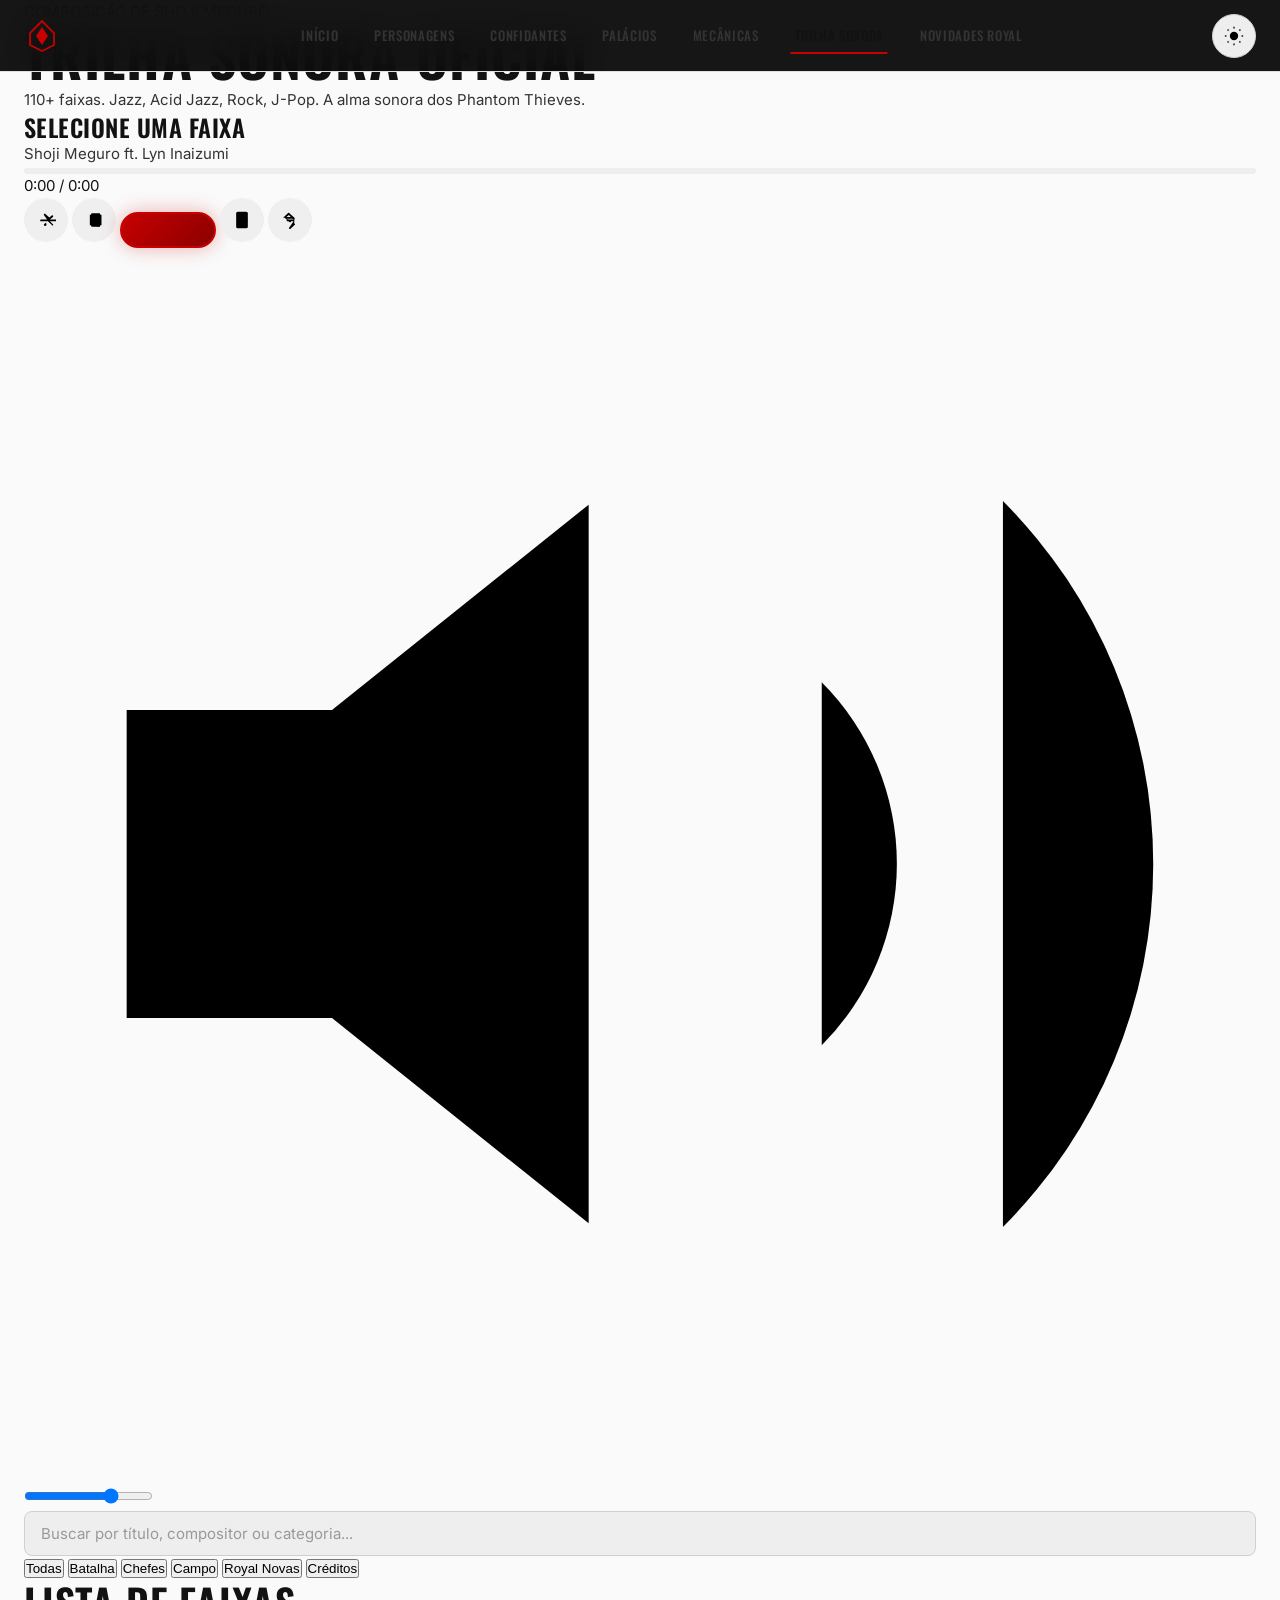
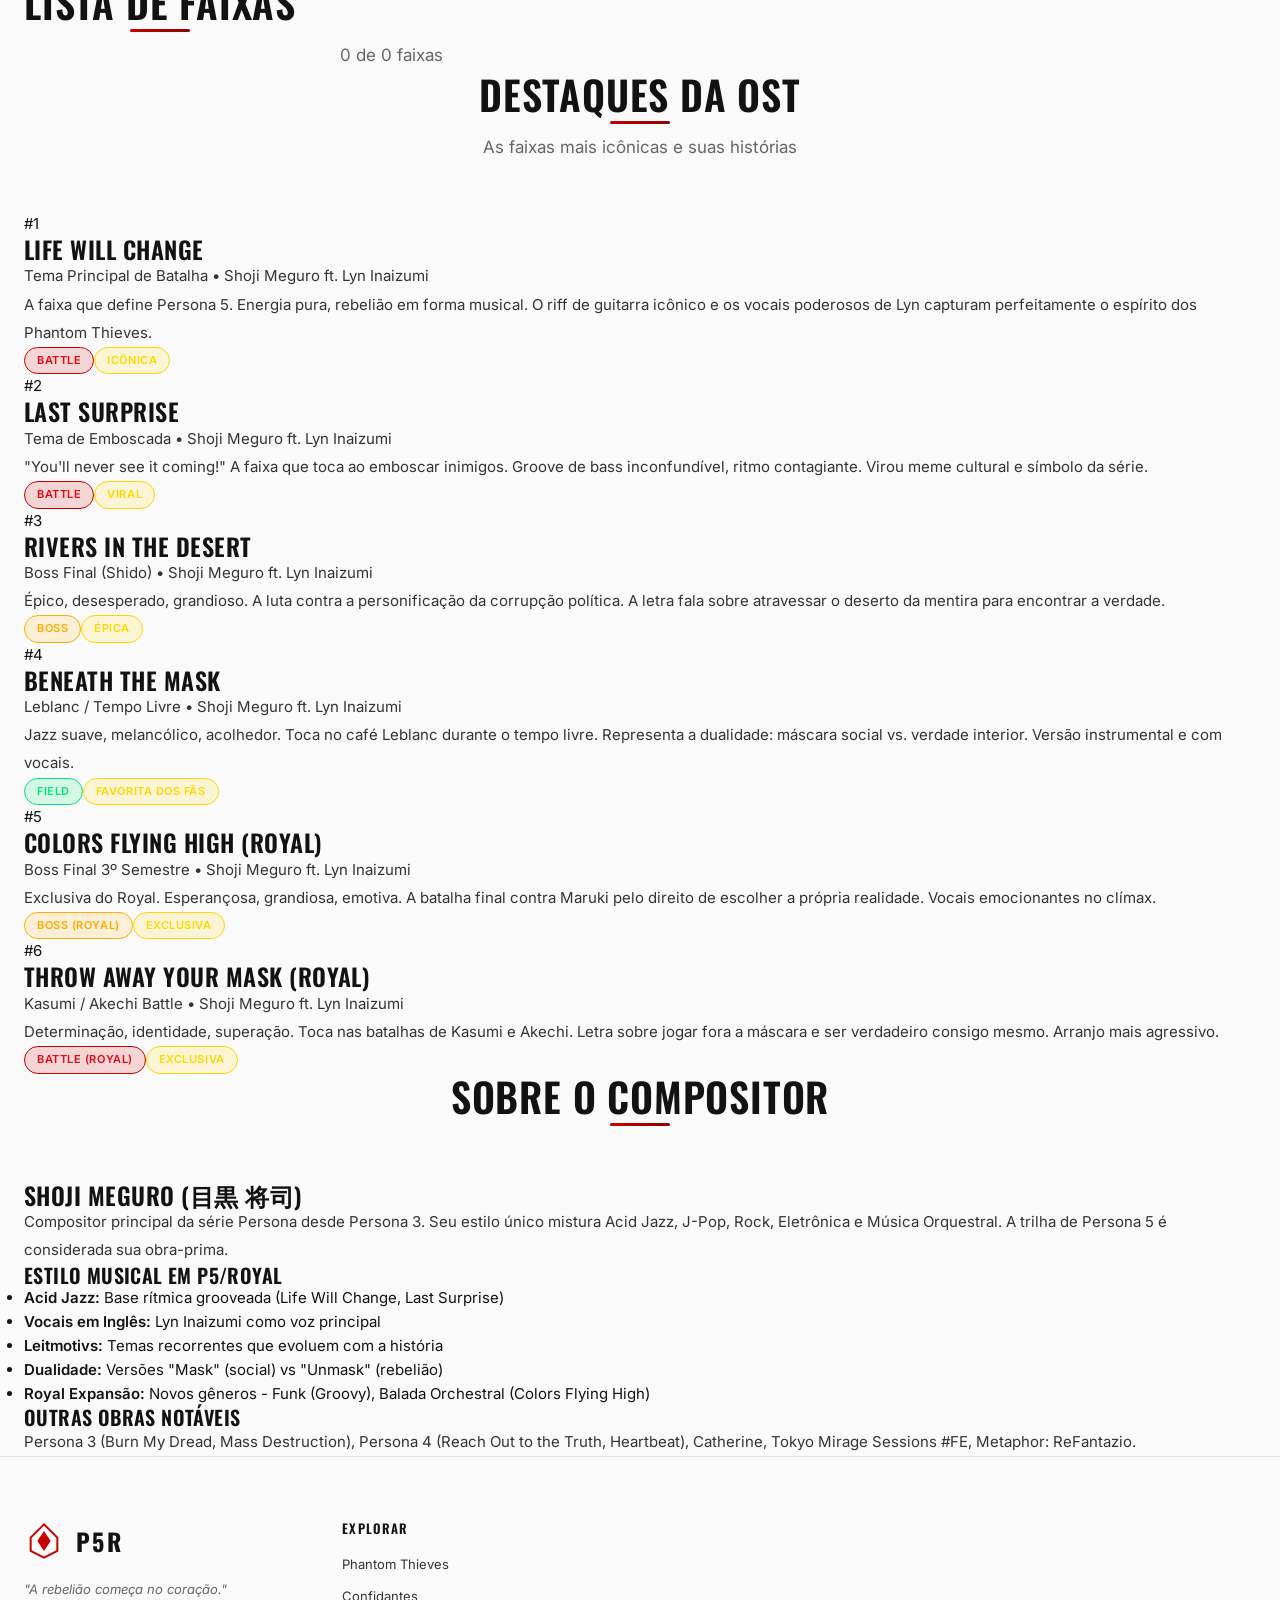
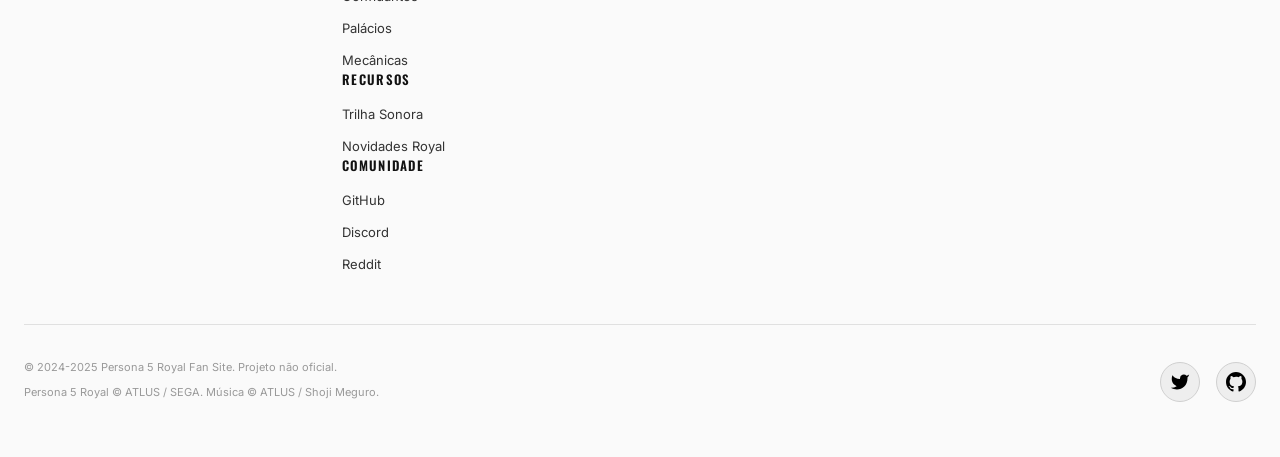
==== pages/ost.html @ 2e75da79 "Add files via upload" ====
<!DOCTYPE html>
<html lang="pt-BR">
<head>
    <meta charset="UTF-8">
    <meta name="viewport" content="width=device-width, initial-scale=1.0">
    <meta name="description" content="Trilha sonora completa de Persona 5 Royal: 110+ faixas, composições de Shoji Meguro, letras traduzidas, player integrado.">
    <title>Trilha Sonora (OST) | Persona 5 Royal</title>
    <link rel="stylesheet" href="../css/main.css">
    <link rel="stylesheet" href="../css/components.css">
    <link rel="stylesheet" href="../css/animations.css">
    <link rel="preconnect" href="https://fonts.googleapis.com">
    <link rel="preconnect" href="https://fonts.gstatic.com" crossorigin>
    <link href="https://fonts.googleapis.com/css2?family=Inter:wght@300;400;500;600;700;800&family=Oswald:wght@400;500;600;700&display=swap" rel="stylesheet">
</head>
<body>
    <div id="loading-screen" class="loading-screen" role="status" aria-label="Carregando">
        <div class="loading-content">
            <div class="loading-mask"></div>
            <div class="loading-text">
                <span class="loading-title">TRILHA</span>
                <span class="loading-subtitle">SONORA</span>
            </div>
            <div class="loading-bar"><div class="loading-progress" id="loading-progress"></div></div>
        </div>
    </div>

    <div class="cursor-trail" id="cursor-trail" aria-hidden="true"></div>

    <nav class="main-nav" id="main-nav" role="navigation" aria-label="Navegação principal">
        <div class="nav-container">
            <a href="../index.html" class="nav-logo" aria-label="Persona 5 Royal - Início">
                <svg class="logo-mark" viewBox="0 0 60 60" aria-hidden="true"><path d="M30 5 L10 25 L10 45 L30 55 L50 45 L50 25 Z" fill="none" stroke="currentColor" stroke-width="3"/><path d="M30 15 L20 30 L30 45 L40 30 Z" fill="currentColor"/></svg>
                <span class="logo-text">P5R</span>
            </a>
            <button class="nav-toggle" id="nav-toggle" aria-expanded="false" aria-controls="nav-menu" aria-label="Alternar menu"><span class="hamburger" aria-hidden="true"></span></button>
            <ul class="nav-menu" id="nav-menu" role="menubar">
                <li role="none"><a href="../index.html" class="nav-link" role="menuitem" data-page="home">Início</a></li>
                <li role="none"><a href="characters.html" class="nav-link" role="menuitem" data-page="characters">Personagens</a></li>
                <li role="none"><a href="confidants.html" class="nav-link" role="menuitem" data-page="confidants">Confidantes</a></li>
                <li role="none"><a href="palaces.html" class="nav-link" role="menuitem" data-page="palaces">Palácios</a></li>
                <li role="none"><a href="mechanics.html" class="nav-link" role="menuitem" data-page="mechanics">Mecânicas</a></li>
                <li role="none"><a href="ost.html" class="nav-link active" role="menuitem" data-page="ost">Trilha Sonora</a></li>
                <li role="none"><a href="royal.html" class="nav-link" role="menuitem" data-page="royal">Novidades Royal</a></li>
            </ul>
            <div class="nav-actions">
                <button class="theme-toggle" id="theme-toggle" aria-label="Alternar tema" aria-pressed="false"><svg class="icon-sun" viewBox="0 0 24 24" aria-hidden="true"><circle cx="12" cy="12" r="5"/><g stroke="currentColor" stroke-width="2"><line x1="12" y1="1" x2="12" y2="3"/><line x1="12" y1="21" x2="12" y2="23"/><line x1="4.22" y1="4.22" x2="5.64" y2="5.64"/><line x1="18.36" y1="18.36" x2="19.78" y2="19.78"/><line x1="1" y1="12" x2="3" y2="12"/><line x1="21" y1="12" x2="23" y2="12"/><line x1="4.22" y1="19.78" x2="5.64" y2="18.36"/><line x1="18.36" y1="5.64" x2="19.78" y2="4.22"/></g></svg><svg class="icon-moon" viewBox="0 0 24 24" aria-hidden="true"><path d="M21 12.79A9 9 0 1 1 11.21 3 7 7 0 0 0 21 12.79z"/></svg></button>
            </div>
        </div>
    </nav>

    <main id="main-content" role="main">
        <section class="page-hero" aria-labelledby="page-title">
            <div class="page-hero-bg"></div>
            <div class="container">
                <div class="page-hero-content" data-reveal>
                    <span class="page-hero-badge">COMPOSIÇÃO DE SHOJI MEGURO</span>
                    <h1 id="page-title" class="page-hero-title">Trilha Sonora Oficial</h1>
                    <p class="page-hero-desc">110+ faixas. Jazz, Acid Jazz, Rock, J-Pop. A alma sonora dos Phantom Thieves.</p>
                </div>
            </div>
        </section>

        <section class="ost-player-section" aria-labelledby="player-title">
            <div class="container">
                <div class="now-playing" id="now-playing" data-reveal>
                    <div class="track-info">
                        <div class="track-artwork" id="track-artwork"></div>
                        <div class="track-details">
                            <h3 id="track-title">Selecione uma faixa</h3>
                            <p id="track-artist">Shoji Meguro ft. Lyn Inaizumi</p>
                        </div>
                    </div>
                    <div class="player-controls">
                        <div class="progress-bar-container">
                            <div class="progress-bar" id="progress-bar"><div class="progress-fill" id="progress-fill"></div></div>
                            <div class="time-display"><span id="current-time">0:00</span> / <span id="total-time">0:00</span></div>
                        </div>
                        <div class="control-buttons">
                            <button class="btn btn-icon" id="btn-shuffle" aria-label="Aleatório"><svg viewBox="0 0 24 24"><path d="M10.5 19a1 1 0 0 1-.78-.36 1 1 0 0 1 0-1.41L13.3 13.5H6a1 1 0 0 1 0-2h7.3L9.7 6.27a1 1 0 0 1 1.56-1.56l5.1 4.65a1 1 0 0 1 0 1.56l-5.1 4.65A1 1 0 0 1 10.5 19z"/><path d="M19.5 19a1 1 0 0 0 .78-.36 1 1 0 0 0 0-1.41L16.7 13.5h7.3a1 1 0 0 0 0-2H16.7l3.58-3.23a1 1 0 0 0-1.56-1.56l-5.1 4.65a1 1 0 0 0 0 1.56l5.1 4.65a1 1 0 0 0 .78.36z"/></svg></button>
                            <button class="btn btn-icon" id="btn-prev" aria-label="Anterior"><svg viewBox="0 0 24 24"><path d="M19 20H9a2 2 0 0 0-2-2V6a2 2 0 0 0 2-2h10a2 2 0 0 0 2 2v12a2 2 0 0 0-2 2z"/><path d="M12 19v-6l7 7"/></svg></button>
                            <button class="btn btn-primary btn-large" id="btn-play" aria-label="Tocar"><svg id="play-icon" viewBox="0 0 24 24"><polygon points="5 3 19 12 5 21 5 3"/></svg><svg id="pause-icon" viewBox="0 0 24 24" hidden><rect x="6" y="4" width="4" height="16"/><rect x="14" y="4" width="4" height="16"/></svg></button>
                            <button class="btn btn-icon" id="btn-next" aria-label="Próxima"><svg viewBox="0 0 24 24"><path d="M5 4v16a2 2 0 0 0 2 2h10a2 2 0 0 0 2-2V4a2 2 0 0 0-2-2H7a2 2 0 0 0-2 2z"/><path d="M12 5v14l7-7"/></svg></button>
                            <button class="btn btn-icon" id="btn-repeat" aria-label="Repetir"><svg viewBox="0 0 24 24"><path d="M17 16a1 1 0 0 1 .78.36 1 1 0 0 1 0 1.41l-5.1 4.65a1 1 0 0 1-1.56-1.56L16.3 13.5H9a1 1 0 0 1 0-2h7.3L10.7 6.27a1 1 0 0 1 1.56-1.56l5.1 4.65a1 1 0 0 1 0 1.56z"/><path d="M7 8a1 1 0 0 0-.78.36 1 1 0 0 0 0 1.41l5.1 4.65a1 1 0 0 0 1.56-1.56L7.7 10.5H15a1 1 0 0 0 0-2H7.7l3.58-3.23a1 1 0 0 0-1.56-1.56l-5.1 4.65a1 1 0 0 0 0 1.56z"/></svg></button>
                        </div>
                        <div class="volume-control">
                            <svg viewBox="0 0 24 24" class="volume-icon"><path d="M11 5L6 9H2v6h4l5 4V5z"/><path d="M15.54 8.46a5 5 0 0 1 0 7.07"/><path d="M19.07 4.93a10 10 0 0 1 0 14.14"/></svg>
                            <input type="range" id="volume-slider" min="0" max="1" step="0.1" value="0.7" aria-label="Volume">
                        </div>
                    </div>
                </div>
            </div>
        </section>

        <section class="ost-filters" aria-labelledby="filters-title">
            <div class="container">
                <div class="filter-bar" data-reveal>
                    <div class="filter-search">
                        <label for="ost-search" class="visually-hidden">Buscar faixa</label>
                        <input type="search" id="ost-search" placeholder="Buscar por título, compositor ou categoria..." class="form-input">
                    </div>
                    <div class="filter-tabs" role="tablist" aria-label="Filtrar por categoria">
                        <button role="tab" class="filter-tab active" data-filter="all" aria-selected="true">Todas</button>
                        <button role="tab" class="filter-tab" data-filter="battle" aria-selected="false">Batalha</button>
                        <button role="tab" class="filter-tab" data-filter="boss" aria-selected="false">Chefes</button>
                        <button role="tab" class="filter-tab" data-filter="field" aria-selected="false">Campo</button>
                        <button role="tab" class="filter-tab" data-filter="royal" aria-selected="false">Royal Novas</button>
                        <button role="tab" class="filter-tab" data-filter="ending" aria-selected="false">Créditos</button>
                    </div>
                </div>
            </div>
        </section>

        <section class="ost-tracklist" aria-labelledby="tracklist-title">
            <div class="container">
                <div class="tracklist-header" data-reveal>
                    <h2 id="tracklist-title" class="section-title">Lista de Faixas</h2>
                    <p class="section-subtitle" id="track-count">Carregando...</p>
                </div>

                <div class="tracklist-container" id="tracklist-container">
                    <!-- Populated by JS -->
                </div>
            </div>
        </section>

        <section class="ost-highlights" aria-labelledby="highlights-title">
            <div class="container">
                <div class="section-header" data-reveal>
                    <h2 id="highlights-title" class="section-title">Destaques da OST</h2>
                    <p class="section-subtitle">As faixas mais icônicas e suas histórias</p>
                </div>

                <div class="highlights-grid" data-reveal>
                    <article class="highlight-card">
                        <div class="highlight-badge">#1</div>
                        <div class="highlight-content">
                            <h3>Life Will Change</h3>
                            <p class="highlight-meta">Tema Principal de Batalha • Shoji Meguro ft. Lyn Inaizumi</p>
                            <p>A faixa que define Persona 5. Energia pura, rebelião em forma musical. O riff de guitarra icônico e os vocais poderosos de Lyn capturam perfeitamente o espírito dos Phantom Thieves.</p>
                            <div class="highlight-tags"><span class="badge badge-primary">Battle</span><span class="badge badge-gold">Icônica</span></div>
                        </div>
                    </article>

                    <article class="highlight-card">
                        <div class="highlight-badge">#2</div>
                        <div class="highlight-content">
                            <h3>Last Surprise</h3>
                            <p class="highlight-meta">Tema de Emboscada • Shoji Meguro ft. Lyn Inaizumi</p>
                            <p>"You'll never see it coming!" A faixa que toca ao emboscar inimigos. Groove de bass inconfundível, ritmo contagiante. Virou meme cultural e símbolo da série.</p>
                            <div class="highlight-tags"><span class="badge badge-primary">Battle</span><span class="badge badge-gold">Viral</span></div>
                        </div>
                    </article>

                    <article class="highlight-card">
                        <div class="highlight-badge">#3</div>
                        <div class="highlight-content">
                            <h3>Rivers in the Desert</h3>
                            <p class="highlight-meta">Boss Final (Shido) • Shoji Meguro ft. Lyn Inaizumi</p>
                            <p>Épico, desesperado, grandioso. A luta contra a personificação da corrupção política. A letra fala sobre atravessar o deserto da mentira para encontrar a verdade.</p>
                            <div class="highlight-tags"><span class="badge badge-warning">Boss</span><span class="badge badge-gold">Épica</span></div>
                        </div>
                    </article>

                    <article class="highlight-card">
                        <div class="highlight-badge">#4</div>
                        <div class="highlight-content">
                            <h3>Beneath the Mask</h3>
                            <p class="highlight-meta">Leblanc / Tempo Livre • Shoji Meguro ft. Lyn Inaizumi</p>
                            <p>Jazz suave, melancólico, acolhedor. Toca no café Leblanc durante o tempo livre. Representa a dualidade: máscara social vs. verdade interior. Versão instrumental e com vocais.</p>
                            <div class="highlight-tags"><span class="badge badge-success">Field</span><span class="badge badge-gold">Favorita dos Fãs</span></div>
                        </div>
                    </article>

                    <article class="highlight-card">
                        <div class="highlight-badge">#5</div>
                        <div class="highlight-content">
                            <h3>Colors Flying High (Royal)</h3>
                            <p class="highlight-meta">Boss Final 3º Semestre • Shoji Meguro ft. Lyn Inaizumi</p>
                            <p>Exclusiva do Royal. Esperançosa, grandiosa, emotiva. A batalha final contra Maruki pelo direito de escolher a própria realidade. Vocais emocionantes no clímax.</p>
                            <div class="highlight-tags"><span class="badge badge-warning">Boss (Royal)</span><span class="badge badge-gold">Exclusiva</span></div>
                        </div>
                    </article>

                    <article class="highlight-card">
                        <div class="highlight-badge">#6</div>
                        <div class="highlight-content">
                            <h3>Throw Away Your Mask (Royal)</h3>
                            <p class="highlight-meta">Kasumi / Akechi Battle • Shoji Meguro ft. Lyn Inaizumi</p>
                            <p>Determinação, identidade, superação. Toca nas batalhas de Kasumi e Akechi. Letra sobre jogar fora a máscara e ser verdadeiro consigo mesmo. Arranjo mais agressivo.</p>
                            <div class="highlight-tags"><span class="badge badge-primary">Battle (Royal)</span><span class="badge badge-gold">Exclusiva</span></div>
                        </div>
                    </article>
                </div>
            </div>
        </section>

        <section class="ost-composer" aria-labelledby="composer-title">
            <div class="container">
                <div class="section-header" data-reveal>
                    <h2 id="composer-title" class="section-title">Sobre o Compositor</h2>
                </div>

                <div class="composer-content" data-reveal>
                    <div class="composer-image"></div>
                    <div class="composer-text">
                        <h3>Shoji Meguro (目黒 将司)</h3>
                        <p>Compositor principal da série Persona desde Persona 3. Seu estilo único mistura Acid Jazz, J-Pop, Rock, Eletrônica e Música Orquestral. A trilha de Persona 5 é considerada sua obra-prima.</p>
                        <h4>Estilo Musical em P5/Royal</h4>
                        <ul>
                            <li><strong>Acid Jazz:</strong> Base rítmica grooveada (Life Will Change, Last Surprise)</li>
                            <li><strong>Vocais em Inglês:</strong> Lyn Inaizumi como voz principal</li>
                            <li><strong>Leitmotivs:</strong> Temas recorrentes que evoluem com a história</li>
                            <li><strong>Dualidade:</strong> Versões "Mask" (social) vs "Unmask" (rebelião)</li>
                            <li><strong>Royal Expansão:</strong> Novos gêneros - Funk (Groovy), Balada Orchestral (Colors Flying High)</li>
                        </ul>
                        <h4>Outras Obras Notáveis</h4>
                        <p>Persona 3 (Burn My Dread, Mass Destruction), Persona 4 (Reach Out to the Truth, Heartbeat), Catherine, Tokyo Mirage Sessions #FE, Metaphor: ReFantazio.</p>
                    </div>
                </div>
            </div>
        </section>
    </main>

    <footer class="main-footer" role="contentinfo">
        <div class="footer-container">
            <div class="footer-main">
                <div class="footer-brand">
                    <a href="../index.html" class="footer-logo"><svg class="logo-mark" viewBox="0 0 60 60" aria-hidden="true"><path d="M30 5 L10 25 L10 45 L30 55 L50 45 L50 25 Z" fill="none" stroke="currentColor" stroke-width="3"/><path d="M30 15 L20 30 L30 45 L40 30 Z" fill="currentColor"/></svg><span>P5R</span></a>
                    <p class="footer-tagline">"A rebelião começa no coração."</p>
                </div>
                <nav class="footer-nav" aria-label="Links do rodapé">
                    <div class="footer-nav-group"><h4>Explorar</h4><ul><li><a href="characters.html">Phantom Thieves</a></li><li><a href="confidants.html">Confidantes</a></li><li><a href="palaces.html">Palácios</a></li><li><a href="mechanics.html">Mecânicas</a></li></ul></div>
                    <div class="footer-nav-group"><h4>Recursos</h4><ul><li><a href="ost.html">Trilha Sonora</a></li><li><a href="royal.html">Novidades Royal</a></li></ul></div>
                    <div class="footer-nav-group"><h4>Comunidade</h4><ul><li><a href="#">GitHub</a></li><li><a href="#">Discord</a></li><li><a href="#">Reddit</a></li></ul></div>
                </nav>
            </div>
            <div class="footer-bottom">
                <div class="footer-legal"><p>&copy; 2024-2025 Persona 5 Royal Fan Site. Projeto não oficial.</p><p>Persona 5 Royal &copy; ATLUS / SEGA. Música &copy; ATLUS / Shoji Meguro.</p></div>
                <div class="footer-social"><a href="#" class="social-link" aria-label="Twitter"><svg viewBox="0 0 24 24"><path d="M23 3a10.9 10.9 0 0 1-3.14 1.53 4.48 4.48 0 0 0-7.86 3v1A10.66 10.66 0 0 1 3 4s-4 9 5 13a11.64 11.64 0 0 1-7 2c9 5 20 0 20-11.5a4.5 4.5 0 0 0-.08-.83A7.72 7.72 0 0 0 23 3z"/></svg></a><a href="#" class="social-link" aria-label="GitHub"><svg viewBox="0 0 24 24"><path d="M12 0C5.374 0 0 5.373 0 12c0 5.302 3.438 9.8 8.207 11.387.599.111.793-.261.793-.577v-2.234c-3.338.726-4.033-1.416-4.033-1.416-.546-1.387-1.333-1.756-1.333-1.756-1.089-.745.083-.729.083-.729 1.205.084 1.839 1.237 1.839 1.237 1.07 1.834 2.807 1.304 3.492.997.107-.775.418-1.305.762-1.604-2.665-.305-5.467-1.334-5.467-5.931 0-1.311.469-2.381 1.236-3.221-.124-.303-.535-1.524.117-3.176 0 0 1.008-.322 3.301 1.23A11.509 11.509 0 0112 5.803c1.02.005 2.047.138 3.006.404 2.291-1.552 3.297-1.23 3.297-1.23.653 1.653.242 2.874.118 3.176.77.84 1.235 1.911 1.235 3.221 0 4.609-2.807 5.624-5.479 5.921.43.372.823 1.102.823 2.222v3.293c0 .319.192.694.801.576C20.566 21.797 24 17.3 24 12c0-6.627-5.373-12-12-12z"/></svg></a></div>
            </div>
        </div>
    </footer>

    <button class="back-to-top" id="back-to-top" aria-label="Voltar ao topo" hidden><svg viewBox="0 0 24 24" aria-hidden="true"><path d="M18 15l-6-6-6 6"/></svg></button>

    <script src="../data/game-data.json"></script>
    <script src="../js/main.js"></script>
    <script src="../js/components.js"></script>
    <script src="../js/animations.js"></script>
    <script src="../js/pages/ost.js"></script>
</body>
</html>
---- css/main.css ----
/* ==========================================================================
   Persona 5 Royal Fan Site - Main Stylesheet
   Design System inspired by P5R's UI aesthetic
   ========================================================================== */

/* --- CSS Custom Properties (Design Tokens) --- */
:root {
    /* Color Palette - P5R Red/Black/White theme */
    --color-bg-primary: #0a0a0a;
    --color-bg-secondary: #121212;
    --color-bg-tertiary: #1a1a1a;
    --color-bg-card: #161616;
    --color-bg-card-hover: #1e1e1e;
    --color-bg-elevated: #1f1f1f;

    --color-fg-primary: #ffffff;
    --color-fg-secondary: #cccccc;
    --color-fg-tertiary: #999999;
    --color-fg-muted: #666666;
    --color-fg-inverse: #0a0a0a;

    --color-accent-primary: #c70000;
    --color-accent-secondary: #e50914;
    --color-accent-tertiary: #ff1744;
    --color-accent-gold: #ffd700;
    --color-accent-gold-dim: #c9a800;

    --color-border-subtle: #2a2a2a;
    --color-border-default: #333333;
    --color-border-strong: #444444;
    --color-border-accent: #c70000;

    --color-success: #00e676;
    --color-warning: #ffab00;
    --color-error: #ff1744;
    --color-info: #2979ff;

    /* Gradients */
    --gradient-primary: linear-gradient(135deg, #c70000 0%, #8b0000 100%);
    --gradient-gold: linear-gradient(135deg, #ffd700 0%, #c9a800 100%);
    --gradient-card: linear-gradient(145deg, #1a1a1a 0%, #121212 100%);
    --gradient-hero: linear-gradient(180deg, rgba(199,0,0,0.15) 0%, rgba(10,10,10,0.9) 50%, #0a0a0a 100%);
    --gradient-overlay: linear-gradient(180deg, transparent 0%, #0a0a0a 100%);
    --gradient-text: linear-gradient(135deg, #ffffff 0%, #cccccc 50%, #c70000 100%);
    --gradient-text-gold: linear-gradient(135deg, #ffd700 0%, #c9a800 100%);

    /* Typography */
    --font-primary: 'Inter', -apple-system, BlinkMacSystemFont, 'Segoe UI', sans-serif;
    --font-display: 'Oswald', 'Inter', sans-serif;
    --font-mono: 'JetBrains Mono', 'Fira Code', monospace;

    --text-xs: 0.6875rem;    /* 11px */
    --text-sm: 0.8125rem;    /* 13px */
    --text-base: 0.9375rem;  /* 15px */
    --text-lg: 1.0625rem;    /* 17px */
    --text-xl: 1.25rem;      /* 20px */
    --text-2xl: 1.5rem;      /* 24px */
    --text-3xl: 2rem;        /* 32px */
    --text-4xl: 2.5rem;      /* 40px */
    --text-5xl: 3.5rem;      /* 56px */
    --text-6xl: 5rem;        /* 80px */

    --leading-tight: 1.1;
    --leading-snug: 1.375;
    --leading-normal: 1.6;
    --leading-relaxed: 1.875;

    /* Spacing Scale */
    --space-0: 0;
    --space-1: 0.25rem;   /* 4px */
    --space-2: 0.5rem;    /* 8px */
    --space-3: 0.75rem;   /* 12px */
    --space-4: 1rem;      /* 16px */
    --space-5: 1.25rem;   /* 20px */
    --space-6: 1.5rem;    /* 24px */
    --space-8: 2rem;      /* 32px */
    --space-10: 2.5rem;   /* 40px */
    --space-12: 3rem;     /* 48px */
    --space-16: 4rem;     /* 64px */
    --space-20: 5rem;     /* 80px */
    --space-24: 6rem;     /* 96px */
    --space-32: 8rem;     /* 128px */

    /* Border Radius */
    --radius-none: 0;
    --radius-sm: 0.25rem;   /* 4px */
    --radius-md: 0.5rem;    /* 8px */
    --radius-lg: 0.75rem;   /* 12px */
    --radius-xl: 1rem;      /* 16px */
    --radius-2xl: 1.5rem;   /* 24px */
    --radius-full: 9999px;

    /* Shadows */
    --shadow-sm: 0 1px 2px rgba(0, 0, 0, 0.3);
    --shadow-md: 0 4px 6px -1px rgba(0, 0, 0, 0.4), 0 2px 4px -1px rgba(0, 0, 0, 0.2);
    --shadow-lg: 0 10px 15px -3px rgba(0, 0, 0, 0.4), 0 4px 6px -2px rgba(0, 0, 0, 0.2);
    --shadow-xl: 0 20px 25px -5px rgba(0, 0, 0, 0.5), 0 10px 10px -5px rgba(0, 0, 0, 0.2);
    --shadow-glow: 0 0 20px rgba(199, 0, 0, 0.3);
    --shadow-glow-gold: 0 0 20px rgba(255, 215, 0, 0.3);
    --shadow-inner: inset 0 2px 4px rgba(0, 0, 0, 0.4);

    /* Transitions */
    --transition-fast: 150ms cubic-bezier(0.4, 0, 0.2, 1);
    --transition-base: 250ms cubic-bezier(0.4, 0, 0.2, 1);
    --transition-slow: 350ms cubic-bezier(0.4, 0, 0.2, 1);
    --transition-slower: 500ms cubic-bezier(0.4, 0, 0.2, 1);
    --transition-bounce: 400ms cubic-bezier(0.68, -0.55, 0.265, 1.55);

    /* Z-Index Scale */
    --z-dropdown: 100;
    --z-sticky: 200;
    --z-fixed: 300;
    --z-modal-backdrop: 400;
    --z-modal: 500;
    --z-popover: 600;
    --z-tooltip: 700;
    --z-loading: 1000;

    /* Container */
    --container-max: 1400px;
    --container-padding: var(--space-6);
    --nav-height: 72px;
}

/* Light theme (optional - for accessibility) */
[data-theme="light"] {
    --color-bg-primary: #fafafa;
    --color-bg-secondary: #f5f5f5;
    --color-bg-tertiary: #eeeeee;
    --color-bg-card: #ffffff;
    --color-bg-card-hover: #f5f5f5;
    --color-bg-elevated: #ffffff;

    --color-fg-primary: #121212;
    --color-fg-secondary: #333333;
    --color-fg-tertiary: #666666;
    --color-fg-muted: #999999;
    --color-fg-inverse: #ffffff;

    --color-border-subtle: #e0e0e0;
    --color-border-default: #d0d0d0;
    --color-border-strong: #bdbdbd;
}

/* --- Reset & Base --- */
*, *::before, *::after {
    box-sizing: border-box;
    margin: 0;
    padding: 0;
}

html {
    font-size: 16px;
    scroll-behavior: smooth;
    -webkit-text-size-adjust: 100%;
}

@media (prefers-reduced-motion: reduce) {
    html { scroll-behavior: auto; }
    *, *::before, *::after {
        animation-duration: 0.01ms !important;
        animation-iteration-count: 1 !important;
        transition-duration: 0.01ms !important;
    }
}

body {
    font-family: var(--font-primary);
    font-size: var(--text-base);
    line-height: var(--leading-normal);
    color: var(--color-fg-primary);
    background-color: var(--color-bg-primary);
    min-height: 100vh;
    overflow-x: hidden;
    -webkit-font-smoothing: antialiased;
    -moz-osx-font-smoothing: grayscale;
    text-rendering: optimizeLegibility;
}

/* Selection */
::selection {
    background: var(--color-accent-primary);
    color: var(--color-fg-inverse);
}

::-moz-selection {
    background: var(--color-accent-primary);
    color: var(--color-fg-inverse);
}

/* Focus Visible */
:focus-visible {
    outline: 2px solid var(--color-accent-primary);
    outline-offset: 2px;
}

/* Skip Link */
.skip-link {
    position: absolute;
    top: -100%;
    left: var(--space-4);
    padding: var(--space-2) var(--space-4);
    background: var(--color-accent-primary);
    color: var(--color-fg-inverse);
    font-weight: 600;
    border-radius: var(--radius-md);
    z-index: var(--z-tooltip);
    transition: top var(--transition-fast);
}
.skip-link:focus { top: var(--space-4); }

/* Visually Hidden */
.visually-hidden {
    position: absolute;
    width: 1px;
    height: 1px;
    padding: 0;
    margin: -1px;
    overflow: hidden;
    clip: rect(0, 0, 0, 0);
    white-space: nowrap;
    border: 0;
}

/* --- Typography --- */
h1, h2, h3, h4, h5, h6 {
    font-family: var(--font-display);
    font-weight: 600;
    line-height: var(--leading-tight);
    color: var(--color-fg-primary);
    text-transform: uppercase;
    letter-spacing: 0.02em;
}

h1 { font-size: var(--text-5xl); }
h2 { font-size: var(--text-4xl); }
h3 { font-size: var(--text-2xl); }
h4 { font-size: var(--text-xl); }
h5 { font-size: var(--text-lg); }
h6 { font-size: var(--text-base); }

@media (max-width: 768px) {
    h1 { font-size: var(--text-4xl); }
    h2 { font-size: var(--text-3xl); }
    h3 { font-size: var(--text-xl); }
}

p {
    color: var(--color-fg-secondary);
    line-height: var(--leading-relaxed);
}

a {
    color: var(--color-accent-secondary);
    text-decoration: none;
    transition: color var(--transition-fast);
}
a:hover { color: var(--color-accent-tertiary); }
a:focus-visible { outline-offset: 3px; }

strong, b { font-weight: 600; color: var(--color-fg-primary); }
em, i { font-style: italic; }
code, kbd, samp, pre { font-family: var(--font-mono); font-size: 0.9em; }

/* --- Layout Utilities --- */
.container {
    width: 100%;
    max-width: var(--container-max);
    margin: 0 auto;
    padding: 0 var(--container-padding);
}

.section-header { text-align: center; margin-bottom: var(--space-12); }
.section-title {
    position: relative;
    display: inline-block;
    margin-bottom: var(--space-4);
}
.section-title::after {
    content: '';
    position: absolute;
    bottom: -8px;
    left: 50%;
    transform: translateX(-50%);
    width: 60px;
    height: 3px;
    background: var(--gradient-primary);
    border-radius: var(--radius-full);
}
.section-subtitle {
    color: var(--color-fg-tertiary);
    font-size: var(--text-lg);
    max-width: 600px;
    margin: 0 auto;
}

/* --- Buttons --- */
.btn {
    display: inline-flex;
    align-items: center;
    justify-content: center;
    gap: var(--space-3);
    padding: var(--space-3) var(--space-6);
    font-family: var(--font-display);
    font-size: var(--text-sm);
    font-weight: 600;
    text-transform: uppercase;
    letter-spacing: 0.1em;
    border: 2px solid transparent;
    border-radius: var(--radius-full);
    cursor: pointer;
    transition: all var(--transition-base);
    white-space: nowrap;
}
.btn:disabled { opacity: 0.5; cursor: not-allowed; }

.btn-primary {
    background: var(--gradient-primary);
    color: var(--color-fg-inverse);
    border-color: var(--color-accent-primary);
    box-shadow: var(--shadow-glow);
}
.btn-primary:hover:not(:disabled) {
    background: var(--gradient-primary);
    filter: brightness(1.1);
    transform: translateY(-2px);
    box-shadow: 0 8px 25px rgba(199, 0, 0, 0.4);
}
.btn-primary:active:not(:disabled) { transform: translateY(0); }

.btn-secondary {
    background: transparent;
    color: var(--color-fg-primary);
    border-color: var(--color-border-default);
}
.btn-secondary:hover:not(:disabled) {
    border-color: var(--color-accent-primary);
    color: var(--color-accent-secondary);
    background: rgba(199, 0, 0, 0.1);
}

.btn-gold {
    background: var(--gradient-gold);
    color: var(--color-fg-inverse);
    border-color: var(--color-accent-gold);
    box-shadow: var(--shadow-glow-gold);
}
.btn-gold:hover:not(:disabled) {
    filter: brightness(1.1);
    transform: translateY(-2px);
    box-shadow: 0 8px 25px rgba(255, 215, 0, 0.4);
}

.btn-large { padding: var(--space-4) var(--space-10); font-size: var(--text-base); }
.btn-small { padding: var(--space-2) var(--space-4); font-size: var(--text-xs); }
.btn-icon { width: 44px; height: 44px; padding: 0; }
.btn-icon svg { width: 20px; height: 20px; }

/* --- Navigation --- */
.main-nav {
    position: fixed;
    top: 0;
    left: 0;
    right: 0;
    height: var(--nav-height);
    background: rgba(10, 10, 10, 0.95);
    backdrop-filter: blur(20px);
    border-bottom: 1px solid var(--color-border-subtle);
    z-index: var(--z-fixed);
    transition: all var(--transition-base);
}

.main-nav.scrolled {
    background: rgba(10, 10, 10, 0.98);
    box-shadow: var(--shadow-md);
}

.nav-container {
    display: flex;
    align-items: center;
    justify-content: space-between;
    height: 100%;
    max-width: var(--container-max);
    margin: 0 auto;
    padding: 0 var(--container-padding);
}

.nav-logo {
    display: flex;
    align-items: center;
    gap: var(--space-3);
    color: var(--color-fg-primary);
    text-decoration: none;
    transition: opacity var(--transition-fast);
}
.nav-logo:hover { opacity: 0.8; }
.nav-logo .logo-mark { width: 36px; height: 36px; color: var(--color-accent-primary); }
.nav-logo .logo-text {
    font-family: var(--font-display);
    font-size: var(--text-xl);
    font-weight: 700;
    letter-spacing: 0.1em;
}

.nav-menu {
    display: flex;
    align-items: center;
    gap: var(--space-1);
    list-style: none;
}
.nav-link {
    display: block;
    padding: var(--space-2) var(--space-4);
    font-family: var(--font-display);
    font-size: var(--text-sm);
    font-weight: 500;
    text-transform: uppercase;
    letter-spacing: 0.05em;
    color: var(--color-fg-secondary);
    border-radius: var(--radius-md);
    transition: all var(--transition-fast);
    position: relative;
}
.nav-link::after {
    content: '';
    position: absolute;
    bottom: 0;
    left: 50%;
    width: 0;
    height: 2px;
    background: var(--color-accent-primary);
    transition: all var(--transition-base);
    transform: translateX(-50%);
}
.nav-link:hover,
.nav-link.active {
    color: var(--color-fg-primary);
}
.nav-link:hover::after,
.nav-link.active::after { width: 80%; }

.nav-actions { display: flex; align-items: center; gap: var(--space-4); }

.theme-toggle {
    width: 44px;
    height: 44px;
    display: flex;
    align-items: center;
    justify-content: center;
    background: var(--color-bg-tertiary);
    border: 1px solid var(--color-border-default);
    border-radius: var(--radius-full);
    color: var(--color-fg-secondary);
    cursor: pointer;
    transition: all var(--transition-fast);
}
.theme-toggle:hover {
    background: var(--color-bg-card-hover);
    border-color: var(--color-accent-primary);
    color: var(--color-accent-primary);
}
.theme-toggle svg { width: 20px; height: 20px; }
.theme-toggle .icon-sun { display: none; }
[data-theme="light"] .theme-toggle .icon-sun { display: block; }
[data-theme="light"] .theme-toggle .icon-moon { display: none; }

.nav-github {
    width: 44px;
    height: 44px;
    display: flex;
    align-items: center;
    justify-content: center;
    background: var(--color-bg-tertiary);
    border: 1px solid var(--color-border-default);
    border-radius: var(--radius-full);
    color: var(--color-fg-secondary);
    transition: all var(--transition-fast);
}
.nav-github:hover {
    background: var(--color-bg-card-hover);
    border-color: var(--color-border-strong);
    color: var(--color-fg-primary);
}
.nav-github svg { width: 20px; height: 20px; }

.nav-toggle {
    display: none;
    width: 44px;
    height: 44px;
    background: none;
    border: none;
    cursor: pointer;
    padding: var(--space-2);
}
.hamburger {
    display: block;
    width: 24px;
    height: 2px;
    background: var(--color-fg-primary);
    position: relative;
    transition: background var(--transition-fast);
}
.hamburger::before,
.hamburger::after {
    content: '';
    position: absolute;
    left: 0;
    width: 100%;
    height: 2px;
    background: var(--color-fg-primary);
    transition: transform var(--transition-base);
}
.hamburger::before { top: -7px; }
.hamburger::after { bottom: -7px; }
.nav-toggle[aria-expanded="true"] .hamburger { background: transparent; }
.nav-toggle[aria-expanded="true"] .hamburger::before { transform: rotate(45deg) translate(5px, 5px); }
.nav-toggle[aria-expanded="true"] .hamburger::after { transform: rotate(-45deg) translate(5px, -5px); }

/* --- Hero Section --- */
.hero {
    position: relative;
    min-height: 100vh;
    display: flex;
    flex-direction: column;
    justify-content: center;
    align-items: center;
    padding: calc(var(--nav-height) + var(--space-16)) var(--container-padding) var(--space-20);
    overflow: hidden;
}

.hero-background {
    position: absolute;
    inset: 0;
    z-index: -1;
    overflow: hidden;
}
.hero-bg-layer {
    position: absolute;
    inset: 0;
    background: var(--gradient-hero);
    opacity: 0;
    animation: heroBgFade 1.5s ease-out forwards;
}
.hero-bg-layer:nth-child(1) { animation-delay: 0.2s; }
.hero-bg-layer:nth-child(2) { animation-delay: 0.4s; }
.hero-bg-layer:nth-child(3) { animation-delay: 0.6s; }

@keyframes heroBgFade { to { opacity: 1; } }

.hero-overlay {
    position: absolute;
    inset: 0;
    background:
        radial-gradient(ellipse 80% 50% at 50% 20%, rgba(199, 0, 0, 0.15) 0%, transparent 70%),
        radial-gradient(ellipse 60% 40% at 50% 80%, rgba(255, 215, 0, 0.08) 0%, transparent 70%);
    pointer-events: none;
}

.hero-content {
    max-width: var(--container-max);
    width: 100%;
    text-align: center;
    z-index: 1;
}

.hero-badge {
    display: inline-flex;
    align-items: center;
    gap: var(--space-3);
    padding: var(--space-2) var(--space-6);
    background: rgba(199, 0, 0, 0.15);
    border: 1px solid var(--color-border-accent);
    border-radius: var(--radius-full);
    font-family: var(--font-display);
    font-size: var(--text-xs);
    font-weight: 600;
    letter-spacing: 0.2em;
    color: var(--color-accent-secondary);
    margin-bottom: var(--space-6);
}
.badge-accent { color: var(--color-accent-gold); animation: pulse 2s ease-in-out infinite; }
@keyframes pulse { 0%, 100% { opacity: 1; } 50% { opacity: 0.4; } }

.hero-title {
    font-size: var(--text-6xl);
    font-weight: 700;
    line-height: var(--leading-tight);
    margin-bottom: var(--space-4);
    background: var(--gradient-text);
    -webkit-background-clip: text;
    -webkit-text-fill-color: transparent;
    background-clip: text;
}
.title-royal {
    background: var(--gradient-text-gold);
    -webkit-background-clip: text;
    -webkit-text-fill-color: transparent;
    background-clip: text;
}

.hero-tagline {
    display: flex;
    flex-direction: column;
    align-items: center;
    gap: var(--space-2);
    margin-bottom: var(--space-10);
}
.tagline-jp {
    font-family: 'Noto Sans JP', var(--font-display);
    font-size: var(--text-xl);
    font-weight: 500;
    color: var(--color-accent-gold);
    letter-spacing: 0.1em;
}
.tagline-pt {
    font-size: var(--text-lg);
    color: var(--color-fg-secondary);
    font-weight: 400;
}

.hero-actions { display: flex; flex-wrap: wrap; justify-content: center; gap: var(--space-4); margin-bottom: var(--space-16); }

.hero-stats {
    display: grid;
    grid-template-columns: repeat(4, 1fr);
    gap: var(--space-6);
    max-width: 800px;
    margin: 0 auto;
}
.stat { text-align: center; }
.stat-value {
    display: block;
    font-family: var(--font-display);
    font-size: var(--text-4xl);
    font-weight: 700;
    background: var(--gradient-text);
    -webkit-background-clip: text;
    -webkit-text-fill-color: transparent;
    background-clip: text;
    line-height: 1;
    margin-bottom: var(--space-1);
}
.stat-label {
    font-size: var(--text-sm);
    color: var(--color-fg-tertiary);
    text-transform: uppercase;
    letter-spacing: 0.05em;
}

.hero-scroll {
    position: absolute;
    bottom: var(--space-8);
    left: 50%;
    transform: translateX(-50%);
    display: flex;
    flex-direction: column;
    align-items: center;
    gap: var(--space-2);
    color: var(--color-fg-muted);
    font-size: var(--text-xs);
    text-transform: uppercase;
    letter-spacing: 0.1em;
    animation: bounce 2s ease-in-out infinite;
}
.hero-scroll svg { width: 24px; height: 24px; }
@keyframes bounce { 0%, 100% { transform: translateX(-50%) translateY(0); } 50% { transform: translateX(-50%) translateY(8px); } }

@media (max-width: 1024px) {
    .hero-title { font-size: var(--text-5xl); }
    .hero-stats { grid-template-columns: repeat(2, 1fr); gap: var(--space-4); }
}
@media (max-width: 768px) {
    .hero { padding-top: calc(var(--nav-height) + var(--space-10)); }
    .hero-title { font-size: var(--text-4xl); }
    .tagline-jp { font-size: var(--text-lg); }
    .hero-stats { grid-template-columns: repeat(2, 1fr); }
}

/* --- Quick Access / Cards --- */
.quick-access { padding: var(--space-20) var(--container-padding); background: var(--color-bg-secondary); }
.access-grid {
    display: grid;
    grid-template-columns: repeat(auto-fit, minmax(280px, 1fr));
    gap: var(--space-6);
    max-width: var(--container-max);
    margin: 0 auto;
}
.access-card {
    background: var(--gradient-card);
    border: 1px solid var(--color-border-subtle);
    border-radius: var(--radius-xl);
    overflow: hidden;
    transition: all var(--transition-base);
}
.access-card:hover {
    transform: translateY(-4px);
    border-color: var(--color-border-accent);
    box-shadow: var(--shadow-xl);
}
.card-link {
    display: block;
    padding: var(--space-6);
    text-decoration: none;
    color: inherit;
}
.card-icon {
    width: 56px;
    height: 56px;
    display: flex;
    align-items: center;
    justify-content: center;
    background: rgba(199, 0, 0, 0.1);
    border-radius: var(--radius-lg);
    color: var(--color-accent-primary);
    margin-bottom: var(--space-4);
    transition: all var(--transition-base);
}
.card-icon svg { width: 28px; height: 28px; }
.access-card:hover .card-icon {
    background: var(--color-accent-primary);
    color: var(--color-fg-inverse);
    transform: scale(1.05);
}
.card-title {
    font-size: var(--text-xl);
    margin-bottom: var(--space-2);
    color: var(--color-fg-primary);
}
.card-desc {
    font-size: var(--text-sm);
    color: var(--color-fg-tertiary);
    line-height: var(--leading-relaxed);
    margin-bottom: var(--space-4);
}
.card-meta {
    display: inline-block;
    font-size: var(--text-xs);
    font-weight: 600;
    text-transform: uppercase;
    letter-spacing: 0.05em;
    color: var(--color-accent-gold);
    padding: var(--space-1) var(--space-3);
    background: rgba(255, 215, 0, 0.1);
    border-radius: var(--radius-full);
}

/* --- Featured Section --- */
.featured { padding: var(--space-20) var(--container-padding); }
.featured-tabs {
    display: flex;
    justify-content: center;
    gap: var(--space-3);
    margin-bottom: var(--space-10);
    flex-wrap: wrap;
}
.tab-btn {
    padding: var(--space-3) var(--space-6);
    font-family: var(--font-display);
    font-size: var(--text-sm);
    font-weight: 600;
    text-transform: uppercase;
    letter-spacing: 0.05em;
    color: var(--color-fg-tertiary);
    background: var(--color-bg-tertiary);
    border: 1px solid var(--color-border-default);
    border-radius: var(--radius-full);
    cursor: pointer;
    transition: all var(--transition-fast);
}
.tab-btn:hover { color: var(--color-fg-primary); border-color: var(--color-border-strong); }
.tab-btn.active {
    color: var(--color-fg-inverse);
    background: var(--gradient-primary);
    border-color: var(--color-accent-primary);
    box-shadow: var(--shadow-glow);
}
.tab-panel { display: none; animation: fadeIn 0.3s ease-out; }
.tab-panel.active { display: block; }
@keyframes fadeIn { from { opacity: 0; transform: translateY(10px); } to { opacity: 1; transform: translateY(0); } }

.featured-grid {
    display: grid;
    grid-template-columns: repeat(auto-fit, minmax(250px, 1fr));
    gap: var(--space-6);
    max-width: var(--container-max);
    margin: 0 auto;
}

/* --- Quotes Carousel --- */
.quotes {
    padding: var(--space-16) var(--container-padding);
    background: var(--color-bg-secondary);
    overflow: hidden;
}
.quotes-track {
    display: flex;
    gap: var(--space-8);
    animation: scrollQuotes 30s linear infinite;
    max-width: var(--container-max);
    margin: 0 auto;
}
.quotes-track:hover { animation-play-state: paused; }
.quote-card {
    flex: 0 0 400px;
    display: flex;
    flex-direction: column;
    align-items: center;
    text-align: center;
    padding: var(--space-8);
    background: var(--gradient-card);
    border: 1px solid var(--color-border-subtle);
    border-radius: var(--radius-xl);
}
.quote-text {
    font-family: var(--font-display);
    font-size: var(--text-lg);
    font-weight: 500;
    color: var(--color-fg-primary);
    line-height: var(--leading-snug);
    margin-bottom: var(--space-4);
}
.quote-author {
    font-size: var(--text-sm);
    color: var(--color-accent-gold);
    font-weight: 600;
    text-transform: uppercase;
    letter-spacing: 0.05em;
}
@keyframes scrollQuotes {
    0% { transform: translateX(0); }
    100% { transform: translateX(-50%); }
}

/* --- Updates Section --- */
.updates { padding: var(--space-20) var(--container-padding); background: var(--color-bg-secondary); }
.updates-grid {
    display: grid;
    grid-template-columns: repeat(auto-fit, minmax(320px, 1fr));
    gap: var(--space-6);
    max-width: var(--container-max);
    margin: 0 auto;
}
.update-card {
    background: var(--gradient-card);
    border: 1px solid var(--color-border-subtle);
    border-radius: var(--radius-xl);
    padding: var(--space-6);
    transition: all var(--transition-base);
}
.update-card:hover { border-color: var(--color-border-accent); transform: translateY(-2px); }
.update-date {
    font-size: var(--text-xs);
    font-weight: 600;
    text-transform: uppercase;
    letter-spacing: 0.1em;
    color: var(--color-accent-gold);
    margin-bottom: var(--space-2);
}
.update-title { font-size: var(--text-lg); margin-bottom: var(--space-2); color: var(--color-fg-primary); }
.update-excerpt { font-size: var(--text-sm); color: var(--color-fg-tertiary); line-height: var(--leading-relaxed); }

/* --- Footer --- */
.main-footer {
    background: var(--color-bg-primary);
    border-top: 1px solid var(--color-border-subtle);
    padding: var(--space-16) var(--container-padding) var(--space-8);
}
.footer-container { max-width: var(--container-max); margin: 0 auto; }
.footer-main { display: grid; grid-template-columns: 1fr repeat(3, minmax(180px, 1fr)); gap: var(--space-10); margin-bottom: var(--space-12); }
.footer-brand { max-width: 280px; }
.footer-logo {
    display: inline-flex;
    align-items: center;
    gap: var(--space-3);
    color: var(--color-fg-primary);
    margin-bottom: var(--space-4);
}
.footer-logo .logo-mark { width: 40px; height: 40px; color: var(--color-accent-primary); }
.footer-logo span { font-family: var(--font-display); font-size: var(--text-2xl); font-weight: 700; letter-spacing: 0.1em; }
.footer-tagline { font-size: var(--text-sm); color: var(--color-fg-tertiary); font-style: italic; }

.footer-nav-group h4 {
    font-family: var(--font-display);
    font-size: var(--text-sm);
    font-weight: 600;
    text-transform: uppercase;
    letter-spacing: 0.1em;
    color: var(--color-fg-primary);
    margin-bottom: var(--space-4);
}
.footer-nav-group ul { list-style: none; display: flex; flex-direction: column; gap: var(--space-2); }
.footer-nav-group a { color: var(--color-fg-secondary); font-size: var(--text-sm); transition: color var(--transition-fast); }
.footer-nav-group a:hover { color: var(--color-accent-secondary); }

.footer-bottom {
    display: flex;
    justify-content: space-between;
    align-items: center;
    padding-top: var(--space-8);
    border-top: 1px solid var(--color-border-subtle);
    flex-wrap: wrap;
    gap: var(--space-4);
}
.footer-legal p { font-size: var(--text-xs); color: var(--color-fg-muted); margin-bottom: var(--space-1); }
.footer-social { display: flex; gap: var(--space-4); }
.social-link {
    width: 40px;
    height: 40px;
    display: flex;
    align-items: center;
    justify-content: center;
    background: var(--color-bg-tertiary);
    border: 1px solid var(--color-border-default);
    border-radius: var(--radius-full);
    color: var(--color-fg-tertiary);
    transition: all var(--transition-fast);
}
.social-link:hover { background: var(--color-accent-primary); border-color: var(--color-accent-primary); color: var(--color-fg-inverse); transform: translateY(-2px); }
.social-link svg { width: 20px; height: 20px; }

/* --- Back to Top --- */
.back-to-top {
    position: fixed;
    bottom: var(--space-6);
    right: var(--space-6);
    width: 52px;
    height: 52px;
    display: flex;
    align-items: center;
    justify-content: center;
    background: var(--gradient-primary);
    border: none;
    border-radius: var(--radius-full);
    color: var(--color-fg-inverse);
    cursor: pointer;
    box-shadow: var(--shadow-lg);
    opacity: 0;
    visibility: hidden;
    transform: translateY(20px);
    transition: all var(--transition-base);
    z-index: var(--z-sticky);
}
.back-to-top:not([hidden]) { opacity: 1; visibility: visible; transform: translateY(0); }
.back-to-top:hover { transform: translateY(-4px); box-shadow: var(--shadow-xl); }
.back-to-top svg { width: 24px; height: 24px; }

/* --- Loading Screen --- */
.loading-screen {
    position: fixed;
    inset: 0;
    background: var(--color-bg-primary);
    display: flex;
    align-items: center;
    justify-content: center;
    z-index: var(--z-loading);
    transition: opacity 0.5s ease, visibility 0.5s ease;
}
.loading-screen.loaded { opacity: 0; visibility: hidden; pointer-events: none; }
.loading-content { text-align: center; }
.loading-mask {
    width: 120px;
    height: 120px;
    margin: 0 auto var(--space-6);
    border: 3px solid var(--color-border-subtle);
    border-top-color: var(--color-accent-primary);
    border-radius: 50%;
    animation: spin 1s linear infinite;
}
@keyframes spin { to { transform: rotate(360deg); } }
.loading-text { display: flex; flex-direction: column; gap: var(--space-1); margin-bottom: var(--space-8); }
.loading-title { font-family: var(--font-display); font-size: var(--text-3xl); font-weight: 700; color: var(--color-fg-primary); text-transform: uppercase; letter-spacing: 0.1em; line-height: 1; }
.loading-subtitle { font-family: var(--font-display); font-size: var(--text-2xl); font-weight: 700; color: var(--color-accent-primary); text-transform: uppercase; letter-spacing: 0.1em; line-height: 1; }
.loading-bar { width: 200px; height: 3px; background: var(--color-bg-tertiary); border-radius: var(--radius-full); overflow: hidden; margin: 0 auto var(--space-4); }
.loading-progress { width: 0%; height: 100%; background: var(--gradient-primary); border-radius: var(--radius-full); transition: width 0.3s ease; }
.loading-percentage { font-family: var(--font-mono); font-size: var(--text-lg); color: var(--color-fg-tertiary); }

/* --- Cursor Trail --- */
.cursor-trail {
    position: fixed;
    top: 0;
    left: 0;
    width: 20px;
    height: 20px;
    background: var(--color-accent-primary);
    border-radius: 50%;
    pointer-events: none;
    z-index: 9999;
    opacity: 0;
    transform: translate(-50%, -50%);
    transition: opacity 0.2s ease, width 0.3s ease, height 0.3s ease;
    mix-blend-mode: screen;
}
.cursor-trail.active { opacity: 0.6; }

/* --- Reveal Animations --- */
[data-reveal] { opacity: 0; transform: translateY(30px); transition: opacity 0.8s cubic-bezier(0.4, 0, 0.2, 1), transform 0.8s cubic-bezier(0.4, 0, 0.2, 1); }
[data-reveal].revealed { opacity: 1; transform: translateY(0); }

/* Stagger delays */
[data-reveal][style*="transition-delay"] { transition-delay: var(--delay, 0); }

/* --- Responsive --- */
@media (max-width: 1024px) {
    .footer-main { grid-template-columns: 1fr 1fr; }
    .footer-brand { grid-column: 1 / -1; max-width: none; }
}
@media (max-width: 768px) {
    .nav-menu {
        position: fixed;
        top: var(--nav-height);
        left: 0;
        right: 0;
        background: rgba(10, 10, 10, 0.98);
        backdrop-filter: blur(20px);
        flex-direction: column;
        padding: var(--space-6);
        gap: var(--space-2);
        border-bottom: 1px solid var(--color-border-subtle);
        transform: translateY(-100%);
        opacity: 0;
        visibility: hidden;
        transition: all var(--transition-base);
    }
    .nav-menu.open { transform: translateY(0); opacity: 1; visibility: visible; }
    .nav-link { padding: var(--space-3) var(--space-4); width: 100%; text-align: center; }
    .nav-toggle { display: flex; align-items: center; justify-content: center; }
    .footer-main { grid-template-columns: 1fr; text-align: center; }
    .footer-nav-group { align-items: center; }
    .footer-bottom { flex-direction: column; text-align: center; }
    .quotes-track { animation: none; display: grid; grid-template-columns: 1fr; gap: var(--space-4); }
    .quote-card { flex: none; }
}
@media (max-width: 480px) {
    :root { --container-padding: var(--space-4); --nav-height: 64px; }
    .hero-title { font-size: var(--text-3xl); }
    .hero-stats { grid-template-columns: 1fr; }
    .btn-large { padding: var(--space-3) var(--space-6); font-size: var(--text-sm); }
}
---- css/components.css ----
/* ==========================================================================
   Persona 5 Royal Fan Site - Component Styles
   ========================================================================== */

/* --- Character Cards --- */
.character-card {
    background: var(--gradient-card);
    border: 1px solid var(--color-border-subtle);
    border-radius: var(--radius-xl);
    overflow: hidden;
    transition: all var(--transition-base);
}
.character-card:hover {
    transform: translateY(-4px);
    border-color: var(--color-border-accent);
    box-shadow: var(--shadow-xl);
}
.character-card-link {
    display: block;
    text-decoration: none;
    color: inherit;
}
.character-card-image {
    position: relative;
    aspect-ratio: 3/4;
    overflow: hidden;
}
.character-card-image img {
    width: 100%;
    height: 100%;
    object-fit: cover;
    transition: transform var(--transition-slow);
}
.character-card:hover .character-card-image img { transform: scale(1.05); }
.character-card-overlay {
    position: absolute;
    inset: 0;
    background: linear-gradient(180deg, transparent 50%, rgba(10,10,10,0.9) 100%);
    opacity: 0;
    transition: opacity var(--transition-base);
}
.character-card:hover .character-card-overlay { opacity: 1; }
.character-card-badge {
    position: absolute;
    top: var(--space-3);
    left: var(--space-3);
    padding: var(--space-1) var(--space-3);
    background: var(--gradient-primary);
    color: var(--color-fg-inverse);
    font-size: var(--text-xs);
    font-weight: 700;
    text-transform: uppercase;
    letter-spacing: 0.05em;
    border-radius: var(--radius-full);
}
.character-card-content { padding: var(--space-5); }
.character-card-name {
    font-family: var(--font-display);
    font-size: var(--text-lg);
    font-weight: 600;
    color: var(--color-fg-primary);
    margin-bottom: var(--space-1);
}
.character-card-persona {
    font-size: var(--text-sm);
    color: var(--color-accent-gold);
    font-weight: 500;
    margin-bottom: var(--space-3);
    display: flex;
    align-items: center;
    gap: var(--space-2);
}
.character-card-persona::before {
    content: '';
    width: 8px;
    height: 8px;
    background: var(--color-accent-gold);
    border-radius: 50%;
    animation: pulse 2s ease-in-out infinite;
}
.character-card-stats {
    display: flex;
    gap: var(--space-4);
    padding-top: var(--space-3);
    border-top: 1px solid var(--color-border-subtle);
}
.character-stat {
    display: flex;
    flex-direction: column;
    align-items: center;
    gap: var(--space-1);
}
.character-stat-value {
    font-family: var(--font-display);
    font-size: var(--text-xl);
    font-weight: 700;
    color: var(--color-fg-primary);
}
.character-stat-label {
    font-size: var(--text-xs);
    color: var(--color-fg-muted);
    text-transform: uppercase;
    letter-spacing: 0.05em;
}

/* --- Confidant Cards --- */
.confidant-card {
    background: var(--gradient-card);
    border: 1px solid var(--color-border-subtle);
    border-radius: var(--radius-xl);
    overflow: hidden;
    transition: all var(--transition-base);
}
.confidant-card:hover {
    transform: translateY(-4px);
    border-color: var(--color-border-accent);
    box-shadow: var(--shadow-xl);
}
.confidant-card-link { display: block; text-decoration: none; color: inherit; }
.confidant-card-header {
    display: flex;
    align-items: center;
    gap: var(--space-4);
    padding: var(--space-5);
    border-bottom: 1px solid var(--color-border-subtle);
}
.confidant-card-portrait {
    width: 64px;
    height: 64px;
    border-radius: var(--radius-lg);
    object-fit: cover;
    border: 2px solid var(--color-border-default);
    transition: border-color var(--transition-fast);
}
.confidant-card:hover .confidant-card-portrait { border-color: var(--color-accent-primary); }
.confidant-card-info { flex: 1; min-width: 0; }
.confidant-card-name {
    font-family: var(--font-display);
    font-size: var(--text-base);
    font-weight: 600;
    color: var(--color-fg-primary);
    margin-bottom: var(--space-1);
    white-space: nowrap;
    overflow: hidden;
    text-overflow: ellipsis;
}
.confidant-card-arcana {
    display: inline-flex;
    align-items: center;
    gap: var(--space-2);
    font-size: var(--text-xs);
    font-weight: 600;
    text-transform: uppercase;
    letter-spacing: 0.05em;
    color: var(--color-accent-gold);
    padding: var(--space-1) var(--space-2);
    background: rgba(255, 215, 0, 0.1);
    border-radius: var(--radius-full);
}
.confidant-card-rank {
    display: flex;
    align-items: center;
    gap: var(--space-2);
    padding: var(--space-2) var(--space-4);
    background: rgba(199, 0, 0, 0.1);
    border-radius: var(--radius-full);
    font-family: var(--font-display);
    font-size: var(--text-sm);
    font-weight: 700;
    color: var(--color-accent-primary);
}
.confidant-card-body { padding: var(--space-5); }
.confidant-card-desc {
    font-size: var(--text-sm);
    color: var(--color-fg-tertiary);
    line-height: var(--leading-relaxed);
    margin-bottom: var(--space-4);
    display: -webkit-box;
    -webkit-line-clamp: 3;
    -webkit-box-orient: vertical;
    overflow: hidden;
}
.confidant-card-benefits {
    display: flex;
    flex-wrap: wrap;
    gap: var(--space-2);
}
.confidant-benefit {
    font-size: var(--text-xs);
    font-weight: 500;
    color: var(--color-fg-secondary);
    padding: var(--space-1) var(--space-2);
    background: var(--color-bg-tertiary);
    border: 1px solid var(--color-border-subtle);
    border-radius: var(--radius-full);
}

/* --- Palace Cards --- */
.palace-card {
    background: var(--gradient-card);
    border: 1px solid var(--color-border-subtle);
    border-radius: var(--radius-xl);
    overflow: hidden;
    transition: all var(--transition-base);
}
.palace-card:hover {
    transform: translateY(-4px);
    border-color: var(--color-border-accent);
    box-shadow: var(--shadow-xl);
}
.palace-card-image {
    position: relative;
    aspect-ratio: 16/9;
    overflow: hidden;
}
.palace-card-image img {
    width: 100%;
    height: 100%;
    object-fit: cover;
    transition: transform var(--transition-slow);
}
.palace-card:hover .palace-card-image img { transform: scale(1.05); }
.palace-card-overlay {
    position: absolute;
    inset: 0;
    background: linear-gradient(180deg, transparent 40%, rgba(10,10,10,0.95) 100%);
}
.palace-card-info {
    position: absolute;
    bottom: 0;
    left: 0;
    right: 0;
    padding: var(--space-5);
    z-index: 1;
}
.palace-card-name {
    font-family: var(--font-display);
    font-size: var(--text-xl);
    font-weight: 600;
    color: var(--color-fg-primary);
    margin-bottom: var(--space-2);
}
.palace-card-ruler {
    font-size: var(--text-sm);
    color: var(--color-fg-tertiary);
}
.palace-card-ruler strong { color: var(--color-accent-gold); }
.palace-card-progress {
    position: absolute;
    top: var(--space-3);
    right: var(--space-3);
    padding: var(--space-1) var(--space-3);
    background: var(--gradient-primary);
    color: var(--color-fg-inverse);
    font-size: var(--text-xs);
    font-weight: 700;
    text-transform: uppercase;
    letter-spacing: 0.05em;
    border-radius: var(--radius-full);
}
.palace-card-body { padding: var(--space-5); }
.palace-card-stats {
    display: grid;
    grid-template-columns: repeat(3, 1fr);
    gap: var(--space-4);
    margin-bottom: var(--space-4);
    padding-bottom: var(--space-4);
    border-bottom: 1px solid var(--color-border-subtle);
}
.palace-stat {
    text-align: center;
}
.palace-stat-value {
    font-family: var(--font-display);
    font-size: var(--text-xl);
    font-weight: 700;
    color: var(--color-fg-primary);
}
.palace-stat-label {
    font-size: var(--text-xs);
    color: var(--color-fg-muted);
    text-transform: uppercase;
    letter-spacing: 0.05em;
}
.palace-card-tags {
    display: flex;
    flex-wrap: wrap;
    gap: var(--space-2);
}
.palace-tag {
    font-size: var(--text-xs);
    font-weight: 500;
    color: var(--color-fg-secondary);
    padding: var(--space-1) var(--space-2);
    background: var(--color-bg-tertiary);
    border: 1px solid var(--color-border-subtle);
    border-radius: var(--radius-full);
}

/* --- OST Track Cards --- */
.track-card {
    background: var(--gradient-card);
    border: 1px solid var(--color-border-subtle);
    border-radius: var(--radius-lg);
    padding: var(--space-4);
    transition: all var(--transition-base);
    display: flex;
    align-items: center;
    gap: var(--space-4);
}
.track-card:hover {
    border-color: var(--color-border-accent);
    background: var(--color-bg-card-hover);
}
.track-number {
    font-family: var(--font-display);
    font-size: var(--text-xl);
    font-weight: 700;
    color: var(--color-fg-muted);
    min-width: 40px;
    text-align: right;
}
.track-info { flex: 1; min-width: 0; }
.track-title {
    font-size: var(--text-base);
    font-weight: 600;
    color: var(--color-fg-primary);
    margin-bottom: var(--space-1);
    white-space: nowrap;
    overflow: hidden;
    text-overflow: ellipsis;
}
.track-meta {
    display: flex;
    align-items: center;
    gap: var(--space-3);
    font-size: var(--text-xs);
    color: var(--color-fg-tertiary);
}
.track-composer { font-weight: 500; }
.track-duration { font-family: var(--font-mono); }
.track-play {
    width: 44px;
    height: 44px;
    display: flex;
    align-items: center;
    justify-content: center;
    background: rgba(199, 0, 0, 0.1);
    border: 1px solid var(--color-border-accent);
    border-radius: var(--radius-full);
    color: var(--color-accent-primary);
    cursor: pointer;
    transition: all var(--transition-fast);
    flex-shrink: 0;
}
.track-play:hover {
    background: var(--color-accent-primary);
    color: var(--color-fg-inverse);
}
.track-play svg { width: 20px; height: 20px; margin-left: 2px; }
.track-play.playing { background: var(--color-accent-primary); color: var(--color-fg-inverse); }

/* --- Mechanics Guide Cards --- */
.mechanic-card {
    background: var(--gradient-card);
    border: 1px solid var(--color-border-subtle);
    border-radius: var(--radius-xl);
    padding: var(--space-6);
    transition: all var(--transition-base);
}
.mechanic-card:hover {
    border-color: var(--color-border-accent);
    box-shadow: var(--shadow-lg);
}
.mechanic-card-icon {
    width: 56px;
    height: 56px;
    display: flex;
    align-items: center;
    justify-content: center;
    background: rgba(199, 0, 0, 0.1);
    border-radius: var(--radius-lg);
    color: var(--color-accent-primary);
    margin-bottom: var(--space-4);
}
.mechanic-card-icon svg { width: 28px; height: 28px; }
.mechanic-card-title {
    font-family: var(--font-display);
    font-size: var(--text-lg);
    font-weight: 600;
    color: var(--color-fg-primary);
    margin-bottom: var(--space-3);
}
.mechanic-card-desc {
    font-size: var(--text-sm);
    color: var(--color-fg-tertiary);
    line-height: var(--leading-relaxed);
    margin-bottom: var(--space-4);
}
.mechanic-card-tags {
    display: flex;
    flex-wrap: wrap;
    gap: var(--space-2);
}
.mechanic-tag {
    font-size: var(--text-xs);
    font-weight: 600;
    text-transform: uppercase;
    letter-spacing: 0.05em;
    color: var(--color-accent-gold);
    padding: var(--space-1) var(--space-2);
    background: rgba(255, 215, 0, 0.1);
    border-radius: var(--radius-full);
}

/* --- Royal Exclusive Cards --- */
.royal-card {
    background: var(--gradient-card);
    border: 1px solid var(--color-border-subtle);
    border-radius: var(--radius-xl);
    overflow: hidden;
    transition: all var(--transition-base);
    position: relative;
}
.royal-card::before {
    content: '';
    position: absolute;
    top: 0;
    left: 0;
    right: 0;
    height: 3px;
    background: var(--gradient-gold);
    opacity: 0;
    transition: opacity var(--transition-base);
}
.royal-card:hover::before { opacity: 1; }
.royal-card:hover {
    transform: translateY(-4px);
    border-color: var(--color-accent-gold);
    box-shadow: var(--shadow-glow-gold);
}
.royal-card-badge {
    position: absolute;
    top: var(--space-3);
    right: var(--space-3);
    padding: var(--space-1) var(--space-3);
    background: var(--gradient-gold);
    color: var(--color-fg-inverse);
    font-size: var(--text-xs);
    font-weight: 700;
    text-transform: uppercase;
    letter-spacing: 0.05em;
    border-radius: var(--radius-full);
    z-index: 1;
}
.royal-card-image {
    aspect-ratio: 16/9;
    overflow: hidden;
}
.royal-card-image img {
    width: 100%;
    height: 100%;
    object-fit: cover;
    transition: transform var(--transition-slow);
}
.royal-card:hover .royal-card-image img { transform: scale(1.05); }
.royal-card-content { padding: var(--space-5); }
.royal-card-title {
    font-family: var(--font-display);
    font-size: var(--text-xl);
    font-weight: 600;
    color: var(--color-fg-primary);
    margin-bottom: var(--space-2);
}
.royal-card-desc {
    font-size: var(--text-sm);
    color: var(--color-fg-tertiary);
    line-height: var(--leading-relaxed);
    margin-bottom: var(--space-4);
}
.royal-card-features {
    display: flex;
    flex-wrap: wrap;
    gap: var(--space-2);
}
.royal-feature {
    font-size: var(--text-xs);
    font-weight: 500;
    color: var(--color-fg-secondary);
    padding: var(--space-1) var(--space-2);
    background: var(--color-bg-tertiary);
    border: 1px solid var(--color-border-subtle);
    border-radius: var(--radius-full);
}

/* --- Modal / Dialog --- */
.modal-overlay {
    position: fixed;
    inset: 0;
    background: rgba(0, 0, 0, 0.8);
    backdrop-filter: blur(4px);
    z-index: var(--z-modal-backdrop);
    opacity: 0;
    visibility: hidden;
    transition: all var(--transition-base);
}
.modal-overlay.active { opacity: 1; visibility: visible; }
.modal {
    position: fixed;
    top: 50%;
    left: 50%;
    transform: translate(-50%, -50%) scale(0.9);
    width: 90%;
    max-width: 800px;
    max-height: 90vh;
    background: var(--color-bg-secondary);
    border: 1px solid var(--color-border-default);
    border-radius: var(--radius-xl);
    z-index: var(--z-modal);
    opacity: 0;
    visibility: hidden;
    transition: all var(--transition-base);
    overflow: hidden;
    display: flex;
    flex-direction: column;
}
.modal-overlay.active .modal { opacity: 1; visibility: visible; transform: translate(-50%, -50%) scale(1); }
.modal-header {
    display: flex;
    align-items: center;
    justify-content: space-between;
    padding: var(--space-5) var(--space-6);
    border-bottom: 1px solid var(--color-border-default);
}
.modal-title {
    font-family: var(--font-display);
    font-size: var(--text-xl);
    font-weight: 600;
    color: var(--color-fg-primary);
}
.modal-close {
    width: 40px;
    height: 40px;
    display: flex;
    align-items: center;
    justify-content: center;
    background: var(--color-bg-tertiary);
    border: 1px solid var(--color-border-default);
    border-radius: var(--radius-full);
    color: var(--color-fg-secondary);
    cursor: pointer;
    transition: all var(--transition-fast);
}
.modal-close:hover { background: var(--color-accent-primary); border-color: var(--color-accent-primary); color: var(--color-fg-inverse); }
.modal-close svg { width: 20px; height: 20px; }
.modal-body { padding: var(--space-6); overflow-y: auto; flex: 1; }
.modal-footer {
    display: flex;
    justify-content: flex-end;
    gap: var(--space-3);
    padding: var(--space-5) var(--space-6);
    border-top: 1px solid var(--color-border-default);
}

/* --- Tooltip --- */
.tooltip {
    position: absolute;
    z-index: var(--z-tooltip);
    padding: var(--space-2) var(--space-3);
    background: var(--color-bg-elevated);
    border: 1px solid var(--color-border-default);
    border-radius: var(--radius-md);
    font-size: var(--text-sm);
    color: var(--color-fg-primary);
    box-shadow: var(--shadow-lg);
    pointer-events: none;
    opacity: 0;
    visibility: hidden;
    transition: all var(--transition-fast);
}
.tooltip.visible { opacity: 1; visibility: visible; }
.tooltip::after {
    content: '';
    position: absolute;
    width: 8px;
    height: 8px;
    background: var(--color-bg-elevated);
    border: 1px solid var(--color-border-default);
    transform: rotate(45deg);
}

/* --- Tabs --- */
.tabs { border-bottom: 1px solid var(--color-border-default); margin-bottom: var(--space-6); }
.tabs-list { display: flex; gap: var(--space-1); overflow-x: auto; padding-bottom: 1px; }
.tab-trigger {
    padding: var(--space-3) var(--space-5);
    font-family: var(--font-display);
    font-size: var(--text-sm);
    font-weight: 500;
    text-transform: uppercase;
    letter-spacing: 0.05em;
    color: var(--color-fg-tertiary);
    background: transparent;
    border: none;
    border-bottom: 2px solid transparent;
    cursor: pointer;
    transition: all var(--transition-fast);
    white-space: nowrap;
}
.tab-trigger:hover { color: var(--color-fg-primary); }
.tab-trigger.active { color: var(--color-accent-primary); border-bottom-color: var(--color-accent-primary); }
.tab-panel { animation: fadeIn 0.3s ease-out; }

/* --- Accordion --- */
.accordion-item { border: 1px solid var(--color-border-subtle); border-radius: var(--radius-lg); overflow: hidden; margin-bottom: var(--space-3); }
.accordion-trigger {
    width: 100%;
    display: flex;
    align-items: center;
    justify-content: space-between;
    padding: var(--space-4) var(--space-5);
    background: var(--color-bg-card);
    border: none;
    color: var(--color-fg-primary);
    font-family: var(--font-display);
    font-size: var(--text-base);
    font-weight: 500;
    text-align: left;
    cursor: pointer;
    transition: background var(--transition-fast);
}
.accordion-trigger:hover { background: var(--color-bg-card-hover); }
.accordion-trigger:focus-visible { outline: none; box-shadow: inset 0 0 0 2px var(--color-accent-primary); }
.accordion-icon {
    width: 20px;
    height: 20px;
    color: var(--color-fg-tertiary);
    transition: transform var(--transition-base);
    flex-shrink: 0;
    margin-left: var(--space-3);
}
.accordion-item.active .accordion-icon { transform: rotate(180deg); }
.accordion-content {
    max-height: 0;
    overflow: hidden;
    transition: max-height var(--transition-base);
}
.accordion-content-inner { padding: var(--space-5); color: var(--color-fg-secondary); line-height: var(--leading-relaxed); }

/* --- Badge / Chip --- */
.badge {
    display: inline-flex;
    align-items: center;
    gap: var(--space-1);
    padding: var(--space-1) var(--space-3);
    font-size: var(--text-xs);
    font-weight: 600;
    text-transform: uppercase;
    letter-spacing: 0.05em;
    border-radius: var(--radius-full);
}
.badge-primary { background: rgba(199, 0, 0, 0.15); color: var(--color-accent-secondary); border: 1px solid var(--color-border-accent); }
.badge-gold { background: rgba(255, 215, 0, 0.15); color: var(--color-accent-gold); border: 1px solid var(--color-accent-gold); }
.badge-success { background: rgba(0, 230, 118, 0.15); color: var(--color-success); border: 1px solid var(--color-success); }
.badge-warning { background: rgba(255, 171, 0, 0.15); color: var(--color-warning); border: 1px solid var(--color-warning); }
.badge-outline { background: transparent; color: var(--color-fg-tertiary); border: 1px solid var(--color-border-default); }

/* --- Progress Bar --- */
.progress-bar {
    height: 6px;
    background: var(--color-bg-tertiary);
    border-radius: var(--radius-full);
    overflow: hidden;
}
.progress-fill {
    height: 100%;
    background: var(--gradient-primary);
    border-radius: var(--radius-full);
    transition: width var(--transition-slow);
    width: 0%;
}

/* --- Avatar --- */
.avatar {
    display: inline-flex;
    align-items: center;
    justify-content: center;
    border-radius: var(--radius-full);
    overflow: hidden;
    border: 2px solid var(--color-border-default);
}
.avatar img { width: 100%; height: 100%; object-fit: cover; }
.avatar-sm { width: 32px; height: 32px; font-size: var(--text-xs); }
.avatar-md { width: 48px; height: 48px; font-size: var(--text-sm); }
.avatar-lg { width: 72px; height: 72px; font-size: var(--text-lg); }
.avatar-xl { width: 96px; height: 96px; font-size: var(--text-xl); }
.avatar-fallback {
    width: 100%;
    height: 100%;
    background: var(--gradient-primary);
    color: var(--color-fg-inverse);
    font-family: var(--font-display);
    font-weight: 700;
    display: flex;
    align-items: center;
    justify-content: center;
}

/* --- Card Grid Layouts --- */
.card-grid {
    display: grid;
    gap: var(--space-6);
}
.card-grid-2 { grid-template-columns: repeat(2, 1fr); }
.card-grid-3 { grid-template-columns: repeat(3, 1fr); }
.card-grid-4 { grid-template-columns: repeat(4, 1fr); }
.card-grid-auto { grid-template-columns: repeat(auto-fill, minmax(280px, 1fr)); }

@media (max-width: 1200px) {
    .card-grid-4 { grid-template-columns: repeat(3, 1fr); }
    .card-grid-3 { grid-template-columns: repeat(2, 1fr); }
}
@media (max-width: 768px) {
    .card-grid-4,
    .card-grid-3,
    .card-grid-2 { grid-template-columns: 1fr; }
}

/* --- Table --- */
.table-container { overflow-x: auto; border: 1px solid var(--color-border-subtle); border-radius: var(--radius-lg); }
.table { width: 100%; border-collapse: collapse; font-size: var(--text-sm); }
.table th,
.table td { padding: var(--space-3) var(--space-4); text-align: left; border-bottom: 1px solid var(--color-border-subtle); }
.table th {
    font-family: var(--font-display);
    font-weight: 600;
    text-transform: uppercase;
    letter-spacing: 0.05em;
    color: var(--color-fg-primary);
    background: var(--color-bg-tertiary);
    position: sticky;
    top: 0;
}
.table td { color: var(--color-fg-secondary); }
.table tr:last-child td { border-bottom: none; }
.table tr:hover td { background: var(--color-bg-tertiary); }
.table .text-center { text-align: center; }
.table .text-right { text-align: right; }

/* --- Form Elements --- */
.form-group { margin-bottom: var(--space-5); }
.form-label {
    display: block;
    font-size: var(--text-sm);
    font-weight: 500;
    color: var(--color-fg-primary);
    margin-bottom: var(--space-2);
}
.form-input,
.form-select,
.form-textarea {
    width: 100%;
    padding: var(--space-3) var(--space-4);
    font-family: var(--font-primary);
    font-size: var(--text-base);
    color: var(--color-fg-primary);
    background: var(--color-bg-tertiary);
    border: 1px solid var(--color-border-default);
    border-radius: var(--radius-md);
    transition: all var(--transition-fast);
}
.form-input:focus,
.form-select:focus,
.form-textarea:focus {
    outline: none;
    border-color: var(--color-accent-primary);
    box-shadow: 0 0 0 3px rgba(199, 0, 0, 0.2);
}
.form-input::placeholder,
.form-textarea::placeholder { color: var(--color-fg-muted); }
.form-select { cursor: pointer; }
.form-textarea { min-height: 120px; resize: vertical; }
.form-error {
    margin-top: var(--space-1);
    font-size: var(--text-sm);
    color: var(--color-error);
}
.form-help {
    margin-top: var(--space-1);
    font-size: var(--text-sm);
    color: var(--color-fg-tertiary);
}

/* --- Alert / Notice --- */
.alert {
    padding: var(--space-4) var(--space-5);
    border-radius: var(--radius-lg);
    border-left: 4px solid;
    display: flex;
    align-items: flex-start;
    gap: var(--space-3);
}
.alert-icon { flex-shrink: 0; width: 20px; height: 20px; margin-top: 2px; }
.alert-content { flex: 1; }
.alert-title { font-weight: 600; margin-bottom: var(--space-1); }
.alert-message { font-size: var(--text-sm); line-height: var(--leading-relaxed); }
.alert-info { background: rgba(41, 121, 255, 0.1); border-color: var(--color-info); color: var(--color-info); }
.alert-success { background: rgba(0, 230, 118, 0.1); border-color: var(--color-success); color: var(--color-success); }
.alert-warning { background: rgba(255, 171, 0, 0.1); border-color: var(--color-warning); color: var(--color-warning); }
.alert-error { background: rgba(255, 23, 68, 0.1); border-color: var(--color-error); color: var(--color-error); }

/* --- Divider --- */
.divider {
    display: flex;
    align-items: center;
    gap: var(--space-4);
    color: var(--color-fg-muted);
    font-size: var(--text-xs);
    text-transform: uppercase;
    letter-spacing: 0.1em;
}
.divider::before,
.divider::after {
    content: '';
    flex: 1;
    height: 1px;
    background: var(--color-border-subtle);
}

/* --- Skeleton Loader --- */
.skeleton {
    background: linear-gradient(90deg, var(--color-bg-tertiary) 25%, var(--color-bg-secondary) 50%, var(--color-bg-tertiary) 75%);
    background-size: 200% 100%;
    animation: shimmer 1.5s infinite;
    border-radius: var(--radius-md);
}
@keyframes shimmer { 0% { background-position: 200% 0; } 100% { background-position: -200% 0; } }
.skeleton-text { height: 1rem; margin-bottom: var(--space-2); }
.skeleton-text:last-child { width: 60%; }
.skeleton-avatar { width: 48px; height: 48px; border-radius: var(--radius-full); }
.skeleton-card { padding: var(--space-5); }
.skeleton-image { aspect-ratio: 16/9; border-radius: var(--radius-lg); margin-bottom: var(--space-4); }

/* --- Empty State --- */
.empty-state {
    display: flex;
    flex-direction: column;
    align-items: center;
    justify-content: center;
    padding: var(--space-16) var(--space-6);
    text-align: center;
    color: var(--color-fg-tertiary);
}
.empty-state-icon {
    width: 80px;
    height: 80px;
    color: var(--color-fg-muted);
    margin-bottom: var(--space-6);
    opacity: 0.5;
}
.empty-state-title { font-family: var(--font-display); font-size: var(--text-xl); color: var(--color-fg-secondary); margin-bottom: var(--space-2); }
.empty-state-message { font-size: var(--text-base); max-width: 300px; }

/* --- Pagination --- */
.pagination {
    display: flex;
    align-items: center;
    justify-content: center;
    gap: var(--space-2);
    margin-top: var(--space-8);
}
.pagination-btn {
    width: 40px;
    height: 40px;
    display: flex;
    align-items: center;
    justify-content: center;
    background: var(--color-bg-tertiary);
    border: 1px solid var(--color-border-default);
    border-radius: var(--radius-md);
    color: var(--color-fg-secondary);
    font-weight: 500;
    cursor: pointer;
    transition: all var(--transition-fast);
}
.pagination-btn:hover:not(:disabled) { background: var(--color-accent-primary); border-color: var(--color-accent-primary); color: var(--color-fg-inverse); }
.pagination-btn:disabled { opacity: 0.4; cursor: not-allowed; }
.pagination-btn.active { background: var(--color-accent-primary); border-color: var(--color-accent-primary); color: var(--color-fg-inverse); cursor: default; }
.pagination-ellipsis { color: var(--color-fg-muted); padding: 0 var(--space-2); }
---- css/animations.css ----
/* ==========================================================================
   Persona 5 Royal Fan Site - Animation Styles
   ========================================================================== */

/* --- Keyframe Animations --- */

/* Fade */
@keyframes fadeIn { from { opacity: 0; } to { opacity: 1; } }
@keyframes fadeOut { from { opacity: 1; } to { opacity: 0; } }
@keyframes fadeInUp { from { opacity: 0; transform: translateY(20px); } to { opacity: 1; transform: translateY(0); } }
@keyframes fadeInDown { from { opacity: 0; transform: translateY(-20px); } to { opacity: 1; transform: translateY(0); } }
@keyframes fadeInLeft { from { opacity: 0; transform: translateX(-20px); } to { opacity: 1; transform: translateX(0); } }
@keyframes fadeInRight { from { opacity: 0; transform: translateX(20px); } to { opacity: 1; transform: translateX(0); } }

/* Scale */
@keyframes scaleIn { from { opacity: 0; transform: scale(0.9); } to { opacity: 1; transform: scale(1); } }
@keyframes scaleOut { from { opacity: 1; transform: scale(1); } to { opacity: 0; transform: scale(0.9); } }
@keyframes pulse { 0%, 100% { transform: scale(1); } 50% { transform: scale(1.05); } }
@keyframes heartbeat { 0%, 100% { transform: scale(1); } 50% { transform: scale(1.1); } }

/* Slide */
@keyframes slideUp { from { transform: translateY(100%); } to { transform: translateY(0); } }
@keyframes slideDown { from { transform: translateY(-100%); } to { transform: translateY(0); } }
@keyframes slideLeft { from { transform: translateX(100%); } to { transform: translateX(0); } }
@keyframes slideRight { from { transform: translateX(-100%); } to { transform: translateX(0); } }

/* Rotate */
@keyframes spin { from { transform: rotate(0deg); } to { transform: rotate(360deg); } }
@keyframes rotateIn { from { opacity: 0; transform: rotate(-180deg) scale(0.5); } to { opacity: 1; transform: rotate(0) scale(1); } }

/* Bounce */
@keyframes bounce { 0%, 20%, 53%, 80%, 100% { transform: translateY(0); } 40%, 43% { transform: translateY(-15px); } 70% { transform: translateY(-7px); } 90% { transform: translateY(-3px); } }
@keyframes bounceIn { 0% { opacity: 0; transform: scale(0.3); } 50% { opacity: 1; transform: scale(1.05); } 70% { transform: scale(0.9); } 100% { opacity: 1; transform: scale(1); } }

/* Shake */
@keyframes shake { 0%, 100% { transform: translateX(0); } 10%, 30%, 50%, 70%, 90% { transform: translateX(-5px); } 20%, 40%, 60%, 80% { transform: translateX(5px); } }
@keyframes shakeX { 0%, 100% { transform: translateX(0); } 25% { transform: translateX(-10px); } 75% { transform: translateX(10px); } }
@keyframes shakeY { 0%, 100% { transform: translateY(0); } 25% { transform: translateY(-10px); } 75% { transform: translateY(10px); } }

/* Glow */
@keyframes glow { 0%, 100% { box-shadow: 0 0 5px var(--color-accent-primary), 0 0 10px var(--color-accent-primary); } 50% { box-shadow: 0 0 20px var(--color-accent-primary), 0 0 30px var(--color-accent-primary); } }
@keyframes glowGold { 0%, 100% { box-shadow: 0 0 5px var(--color-accent-gold), 0 0 10px var(--color-accent-gold); } 50% { box-shadow: 0 0 20px var(--color-accent-gold), 0 0 30px var(--color-accent-gold); } }

/* Float */
@keyframes float { 0%, 100% { transform: translateY(0); } 50% { transform: translateY(-10px); } }
@keyframes floatSlow { 0%, 100% { transform: translateY(0) rotate(0deg); } 50% { transform: translateY(-20px) rotate(2deg); } }

/* Gradient Shift */
@keyframes gradientShift { 0% { background-position: 0% 50%; } 50% { background-position: 100% 50%; } 100% { background-position: 0% 50%; } }

/* Text Reveal */
@keyframes textReveal { from { clip-path: inset(0 100% 0 0); } to { clip-path: inset(0 0 0 0); } }
@keyframes textRevealReverse { from { clip-path: inset(0 0 0 100%); } to { clip-path: inset(0 0 0 0); } }

/* Mask Reveal */
@keyframes maskReveal { from { clip-path: polygon(0 0, 0 0, 0 100%, 0 100%); } to { clip-path: polygon(0 0, 100% 0, 100% 100%, 0 100%); } }

/* --- Utility Animation Classes --- */

.animate-fade-in { animation: fadeIn var(--transition-base) ease-out forwards; }
.animate-fade-in-up { animation: fadeInUp var(--transition-slow) ease-out forwards; }
.animate-fade-in-down { animation: fadeInDown var(--transition-slow) ease-out forwards; }
.animate-fade-in-left { animation: fadeInLeft var(--transition-slow) ease-out forwards; }
.animate-fade-in-right { animation: fadeInRight var(--transition-slow) ease-out forwards; }
.animate-scale-in { animation: scaleIn var(--transition-base) ease-out forwards; }
.animate-slide-up { animation: slideUp var(--transition-slow) ease-out forwards; }
.animate-slide-down { animation: slideDown var(--transition-slow) ease-out forwards; }
.animate-bounce-in { animation: bounceIn var(--transition-slower) cubic-bezier(0.68, -0.55, 0.265, 1.55) forwards; }
.animate-spin { animation: spin 1s linear infinite; }
.animate-pulse { animation: pulse 2s ease-in-out infinite; }
.animate-heartbeat { animation: heartbeat 1.5s ease-in-out infinite; }
.animate-float { animation: float 3s ease-in-out infinite; }
.animate-float-slow { animation: floatSlow 6s ease-in-out infinite; }
.animate-glow { animation: glow 2s ease-in-out infinite; }
.animate-glow-gold { animation: glowGold 2s ease-in-out infinite; }
.animate-gradient { background-size: 200% 200%; animation: gradientShift 3s ease infinite; }
.animate-shake { animation: shake 0.5s ease-in-out; }
.animate-shake-x { animation: shakeX 0.5s ease-in-out; }

/* Stagger delays */
.delay-1 { animation-delay: 100ms; }
.delay-2 { animation-delay: 200ms; }
.delay-3 { animation-delay: 300ms; }
.delay-4 { animation-delay: 400ms; }
.delay-5 { animation-delay: 500ms; }
.delay-6 { animation-delay: 600ms; }
.delay-7 { animation-delay: 700ms; }
.delay-8 { animation-delay: 800ms; }

/* --- Reveal on Scroll --- */
.reveal { opacity: 0; transform: translateY(30px); transition: opacity 0.8s cubic-bezier(0.4, 0, 0.2, 1), transform 0.8s cubic-bezier(0.4, 0, 0.2, 1); }
.reveal.visible { opacity: 1; transform: translateY(0); }

.reveal-left { opacity: 0; transform: translateX(-50px); transition: opacity 0.8s cubic-bezier(0.4, 0, 0.2, 1), transform 0.8s cubic-bezier(0.4, 0, 0.2, 1); }
.reveal-left.visible { opacity: 1; transform: translateX(0); }

.reveal-right { opacity: 0; transform: translateX(50px); transition: opacity 0.8s cubic-bezier(0.4, 0, 0.2, 1), transform 0.8s cubic-bezier(0.4, 0, 0.2, 1); }
.reveal-right.visible { opacity: 1; transform: translateX(0); }

.reveal-scale { opacity: 0; transform: scale(0.9); transition: opacity 0.6s cubic-bezier(0.4, 0, 0.2, 1), transform 0.6s cubic-bezier(0.4, 0, 0.2, 1); }
.reveal-scale.visible { opacity: 1; transform: scale(1); }

/* Stagger children */
.stagger-children > * { opacity: 0; transform: translateY(20px); transition: opacity 0.6s cubic-bezier(0.4, 0, 0.2, 1), transform 0.6s cubic-bezier(0.4, 0, 0.2, 1); }
.stagger-children.visible > * { opacity: 1; transform: translateY(0); }
.stagger-children > *:nth-child(1) { transition-delay: 50ms; }
.stagger-children > *:nth-child(2) { transition-delay: 100ms; }
.stagger-children > *:nth-child(3) { transition-delay: 150ms; }
.stagger-children > *:nth-child(4) { transition-delay: 200ms; }
.stagger-children > *:nth-child(5) { transition-delay: 250ms; }
.stagger-children > *:nth-child(6) { transition-delay: 300ms; }
.stagger-children > *:nth-child(7) { transition-delay: 350ms; }
.stagger-children > *:nth-child(8) { transition-delay: 400ms; }

/* --- Page Transitions --- */
.page-transition {
    position: fixed;
    inset: 0;
    z-index: var(--z-loading);
    pointer-events: none;
}
.page-transition-overlay {
    position: absolute;
    inset: 0;
    background: var(--color-bg-primary);
    transform-origin: bottom;
    transform: scaleY(0);
    transition: transform 0.6s cubic-bezier(0.4, 0, 0.2, 1);
}
.page-transition-overlay.active { transform-origin: top; transform: scaleY(1); }
.page-transition-overlay.exit { transform-origin: bottom; transform: scaleY(0); }

/* --- Loading States --- */
.skeleton { background: linear-gradient(90deg, var(--color-bg-tertiary) 25%, var(--color-bg-secondary) 37%, var(--color-bg-tertiary) 63%); background-size: 400% 100%; animation: shimmer 1.5s ease-in-out infinite; }
@keyframes shimmer { 0% { background-position: 100% 50%; } 100% { background-position: 0 50%; } }

.loading-spinner {
    width: 32px;
    height: 32px;
    border: 3px solid var(--color-border-subtle);
    border-top-color: var(--color-accent-primary);
    border-radius: 50%;
    animation: spin 0.8s linear infinite;
}
.loading-dots { display: flex; gap: 4px; }
.loading-dots span {
    width: 8px;
    height: 8px;
    background: var(--color-accent-primary);
    border-radius: 50%;
    animation: loadingDot 1.4s ease-in-out infinite both;
}
.loading-dots span:nth-child(2) { animation-delay: 0.2s; }
.loading-dots span:nth-child(3) { animation-delay: 0.4s; }
@keyframes loadingDot { 0%, 80%, 100% { transform: scale(1); opacity: 1; } 40% { transform: scale(1.5); opacity: 0.5; } }

/* --- Hover Animations --- */
.hover-lift { transition: transform var(--transition-base), box-shadow var(--transition-base); }
.hover-lift:hover { transform: translateY(-4px); box-shadow: var(--shadow-xl); }
.hover-scale { transition: transform var(--transition-fast); }
.hover-scale:hover { transform: scale(1.02); }
.hover-rotate { transition: transform var(--transition-base); }
.hover-rotate:hover { transform: rotate(3deg); }
.hover-glow { transition: box-shadow var(--transition-base); }
.hover-glow:hover { box-shadow: var(--shadow-glow); }

/* --- Focus Animations --- */
.focus-ring:focus-visible {
    outline: none;
    box-shadow: 0 0 0 3px var(--color-bg-primary), 0 0 0 5px var(--color-accent-primary);
}

/* --- Text Animations --- */
.text-gradient { background: var(--gradient-text); -webkit-background-clip: text; -webkit-text-fill-color: transparent; background-clip: text; background-size: 200% 200%; animation: gradientShift 4s ease infinite; }
.text-gradient-gold { background: var(--gradient-text-gold); -webkit-background-clip: text; -webkit-text-fill-color: transparent; background-clip: text; background-size: 200% 200%; animation: gradientShift 4s ease infinite; }

.typewriter {
    overflow: hidden;
    white-space: nowrap;
    border-right: 2px solid var(--color-accent-primary);
    animation: typewriter 3s steps(30) forwards, blink 0.8s infinite;
}
@keyframes typewriter { from { width: 0; } to { width: 100%; } }
@keyframes blink { 0%, 50% { border-color: var(--color-accent-primary); } 51%, 100% { border-color: transparent; } }

/* --- Mask/Clip Path Animations --- */
.mask-reveal { clip-path: polygon(0 0, 0 0, 0 100%, 0 100%); animation: maskReveal 1s cubic-bezier(0.4, 0, 0.2, 1) forwards; }
.mask-reveal-delay { animation-delay: 0.3s; }

/* --- Parallax --- */
.parallax-element { will-change: transform; }

/* --- Morphing Shapes --- */
@keyframes morph { 0%, 100% { border-radius: 60% 40% 30% 70% / 60% 30% 70% 40%; } 25% { border-radius: 50% 60% 30% 60% / 30% 60% 70% 40%; } 50% { border-radius: 30% 60% 70% 40% / 50% 60% 30% 60%; } 75% { border-radius: 60% 30% 60% 70% / 60% 40% 50% 30%; } }
.morphing { animation: morph 8s ease-in-out infinite; }

/* --- Particle Effects --- */
@keyframes particleFloat { 0% { transform: translateY(0) rotate(0deg); opacity: 0; } 10% { opacity: 1; } 90% { opacity: 1; } 100% { transform: translateY(-100vh) rotate(360deg); opacity: 0; } }
@keyframes particleSparkle { 0%, 100% { transform: scale(0) rotate(0deg); opacity: 0; } 50% { transform: scale(1) rotate(180deg); opacity: 1; } }

/* --- Reduced Motion --- */
@media (prefers-reduced-motion: reduce) {
    *,
    *::before,
    *::after {
        animation-duration: 0.01ms !important;
        animation-iteration-count: 1 !important;
        transition-duration: 0.01ms !important;
        scroll-behavior: auto !important;
    }
    .reveal,
    .reveal-left,
    .reveal-right,
    .reveal-scale {
        opacity: 1 !important;
        transform: none !important;
        transition: none !important;
    }
    .stagger-children > * {
        opacity: 1 !important;
        transform: none !important;
        transition: none !important;
    }
}

/* --- Print --- */
@media print {
    * { animation: none !important; transition: none !important; }
    .loading-screen,
    .cursor-trail,
    .back-to-top,
    .nav-toggle,
    .theme-toggle,
    .hero-scroll,
    .page-transition { display: none !important; }
}
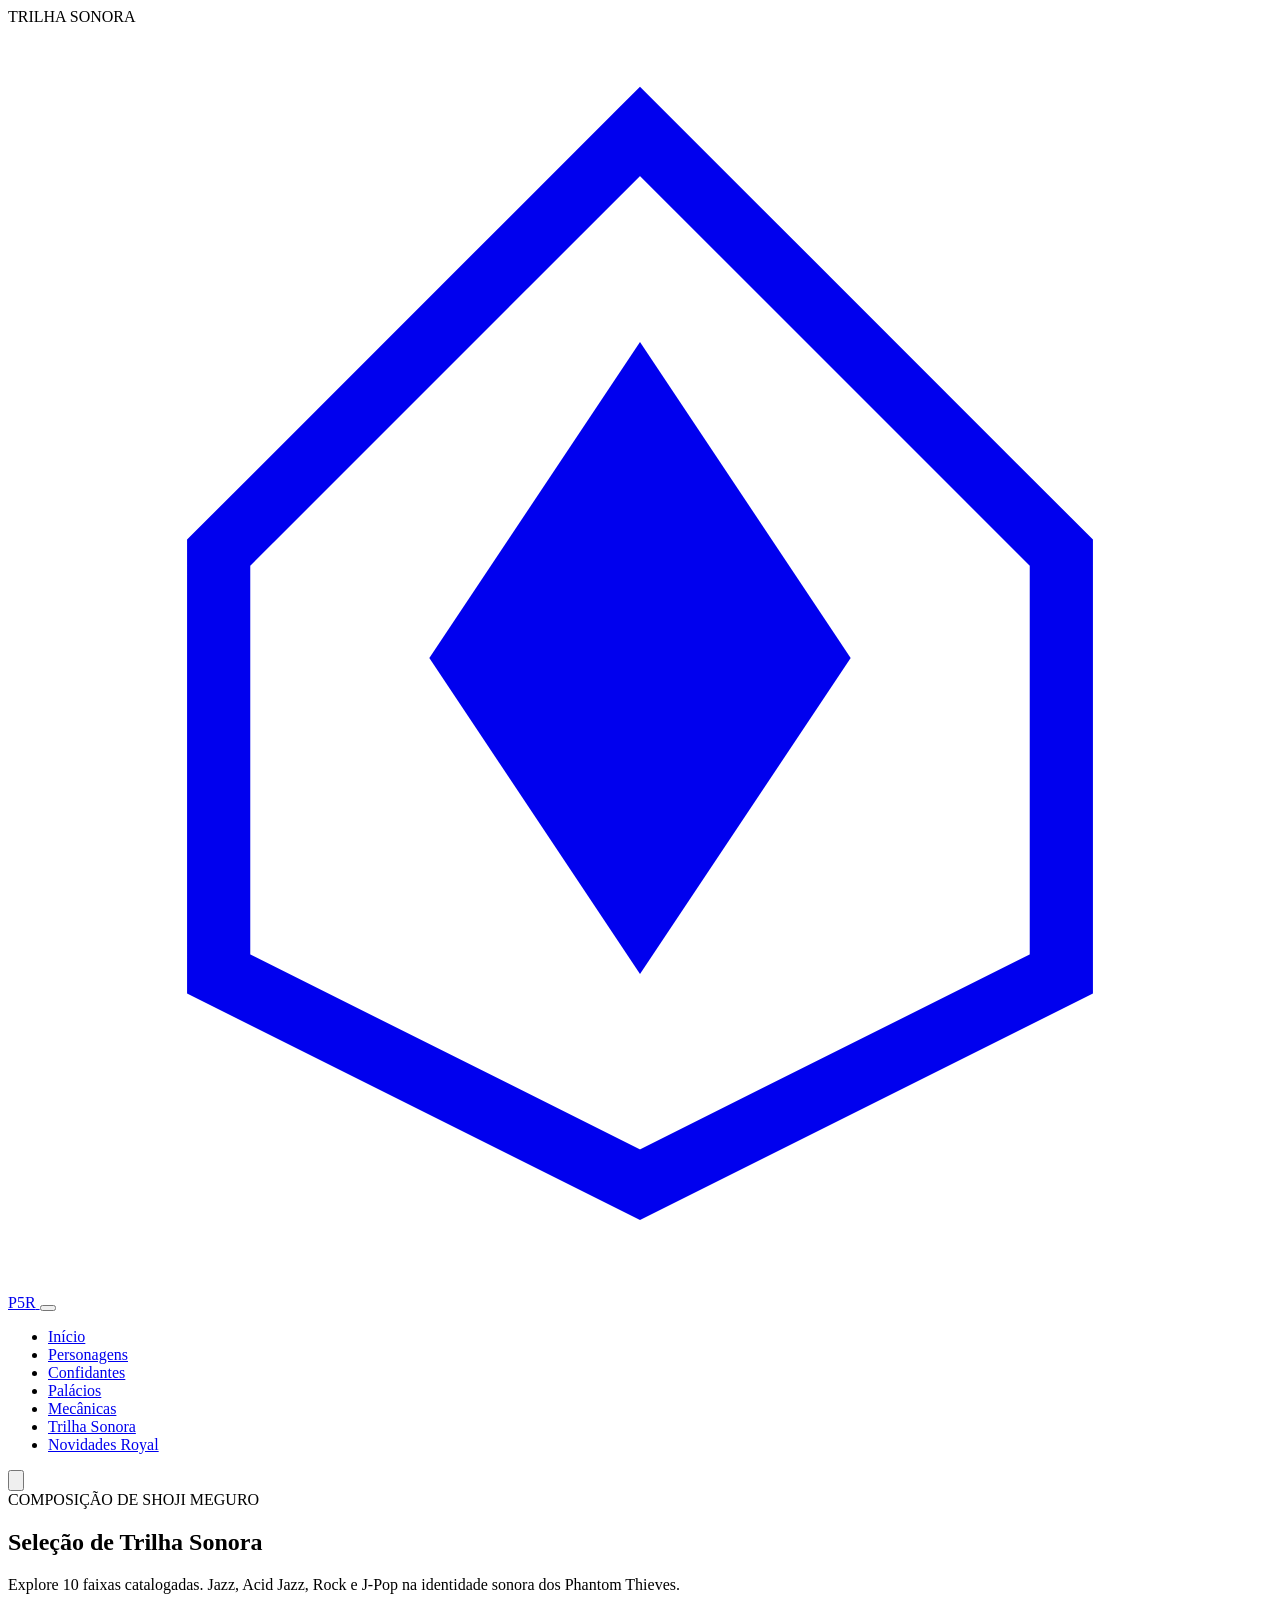
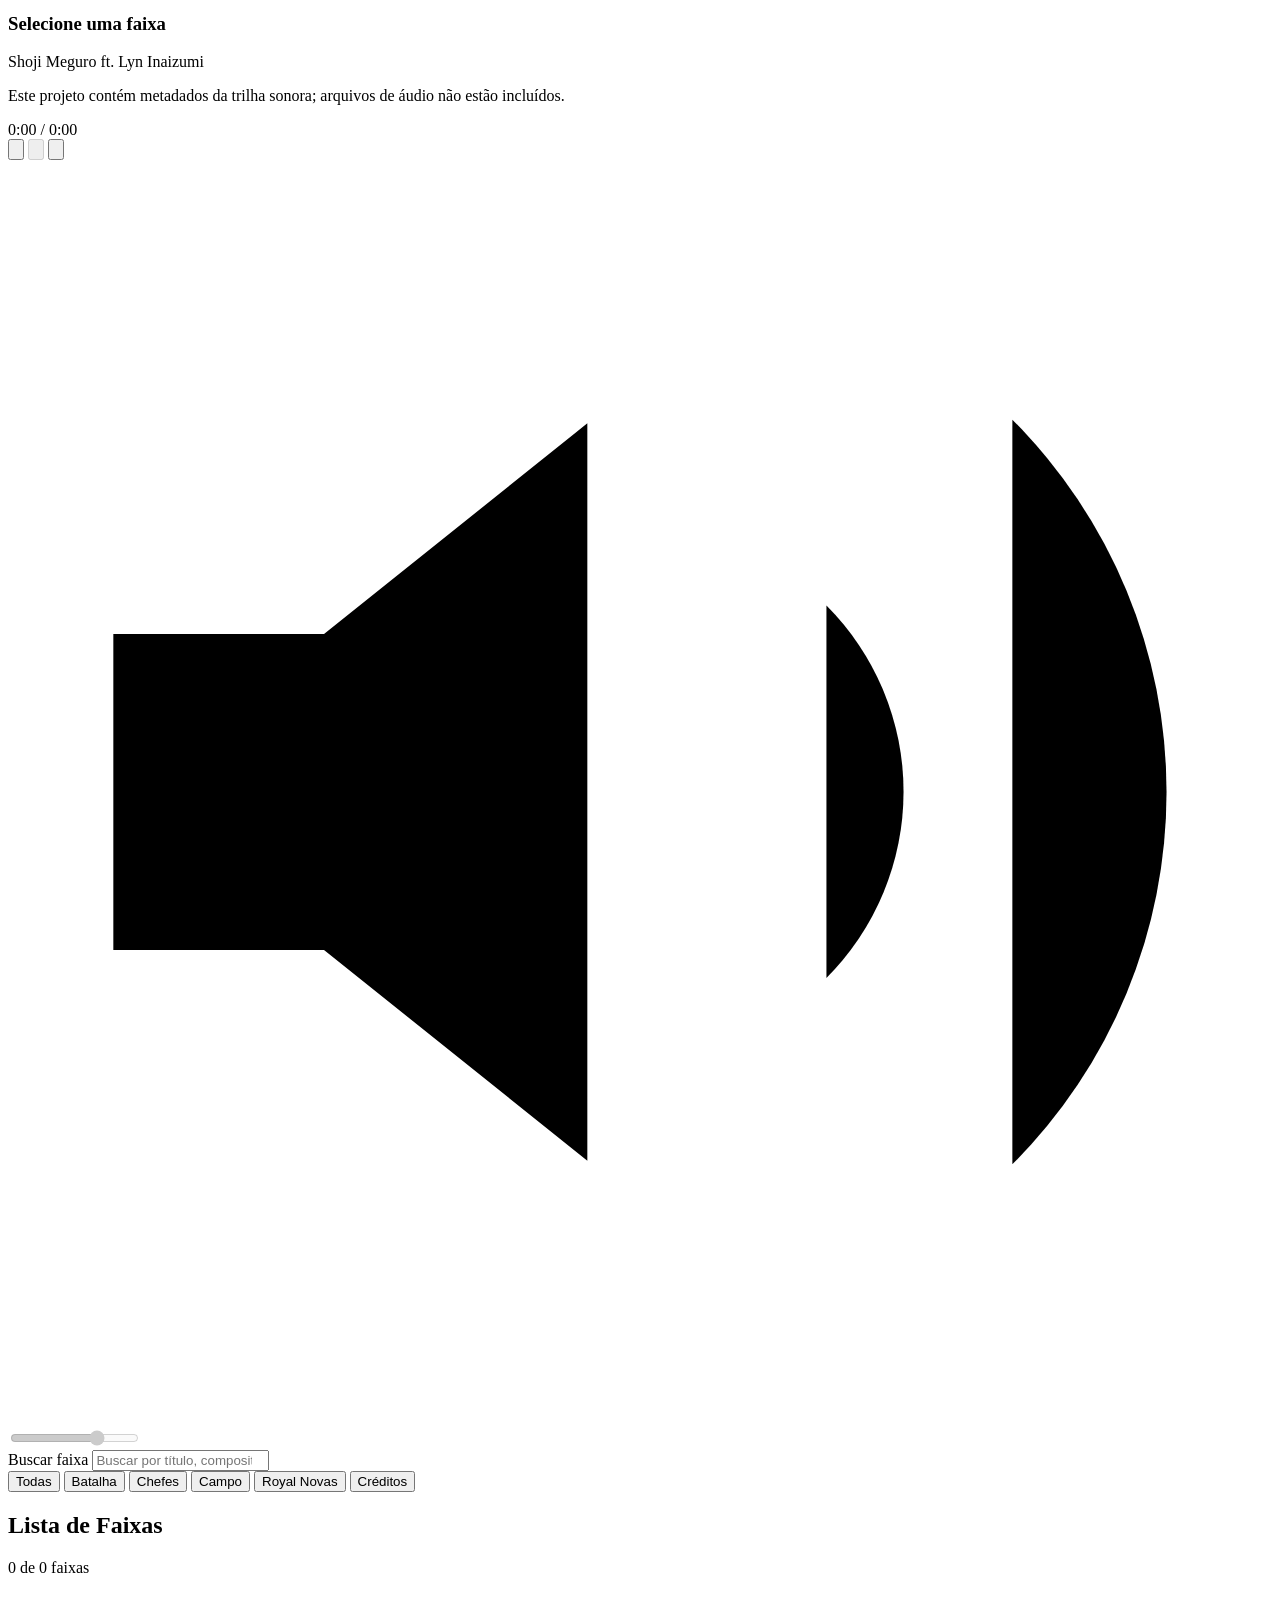
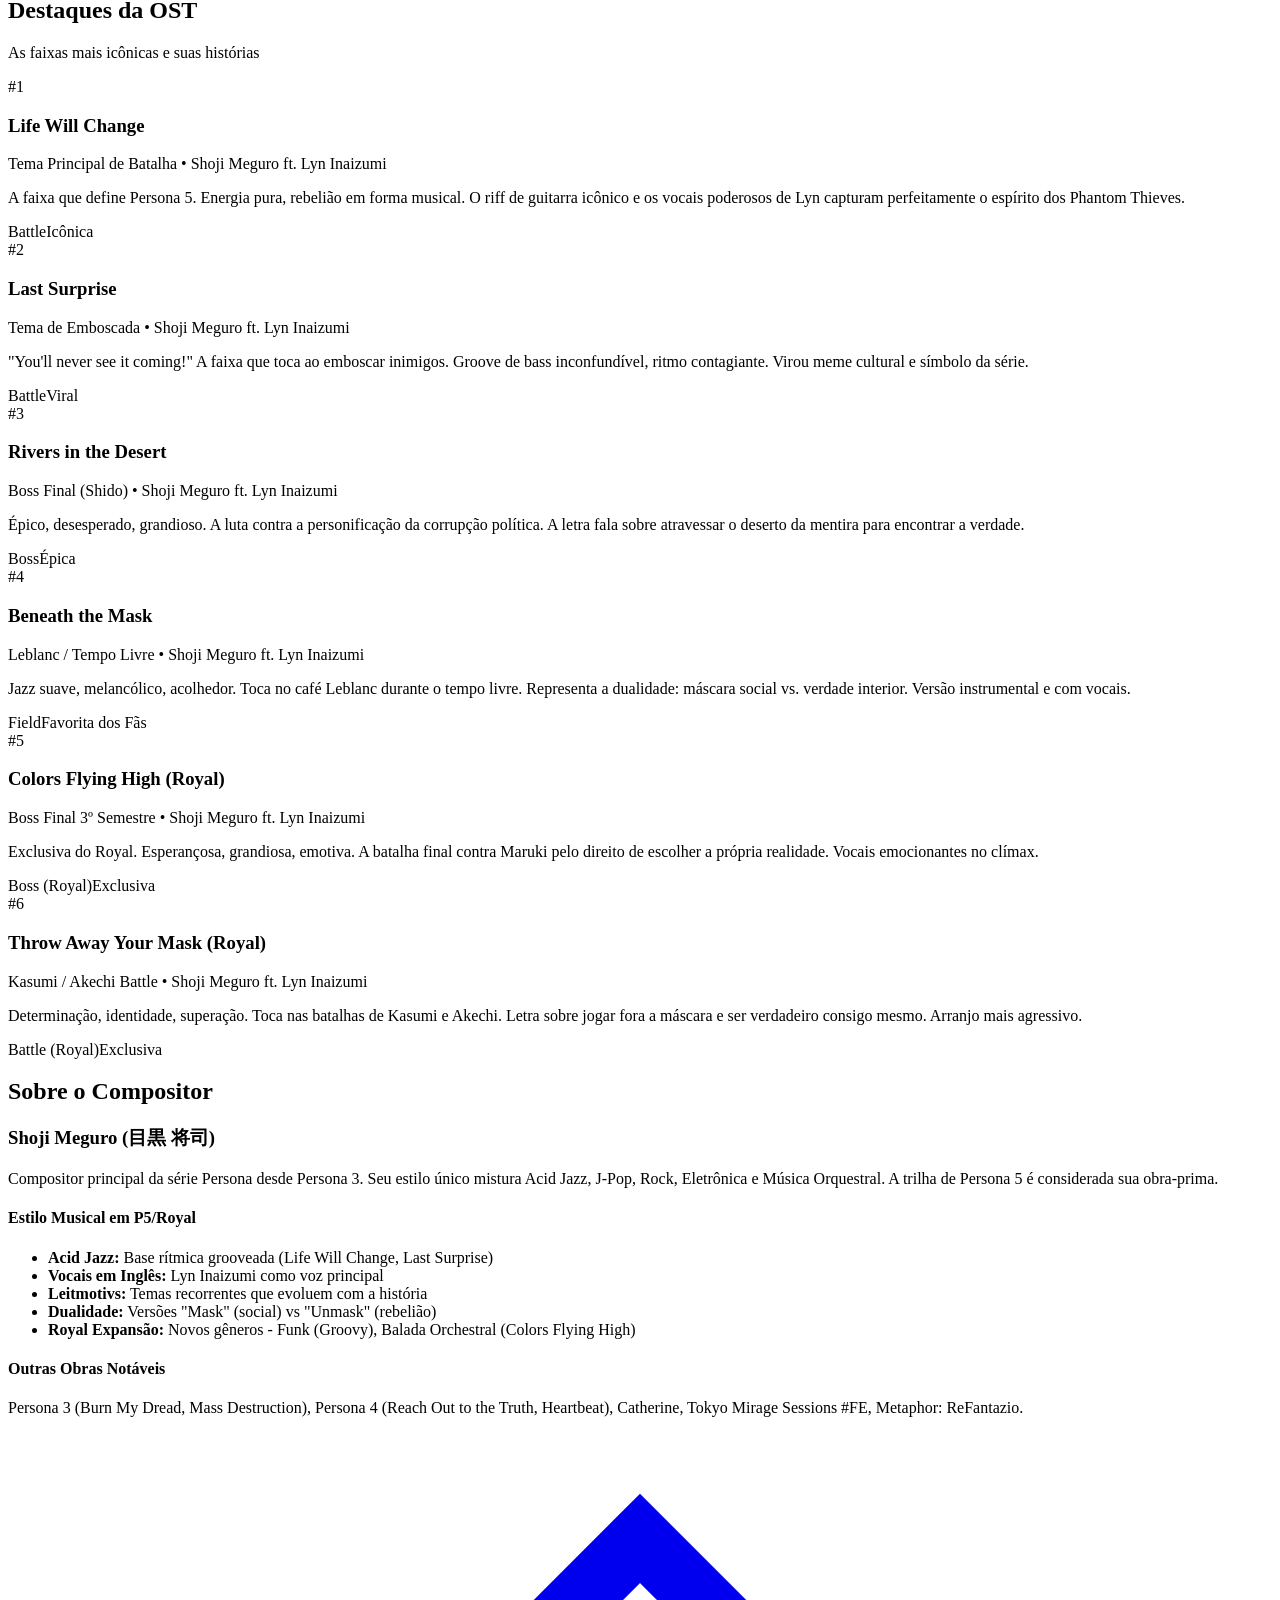
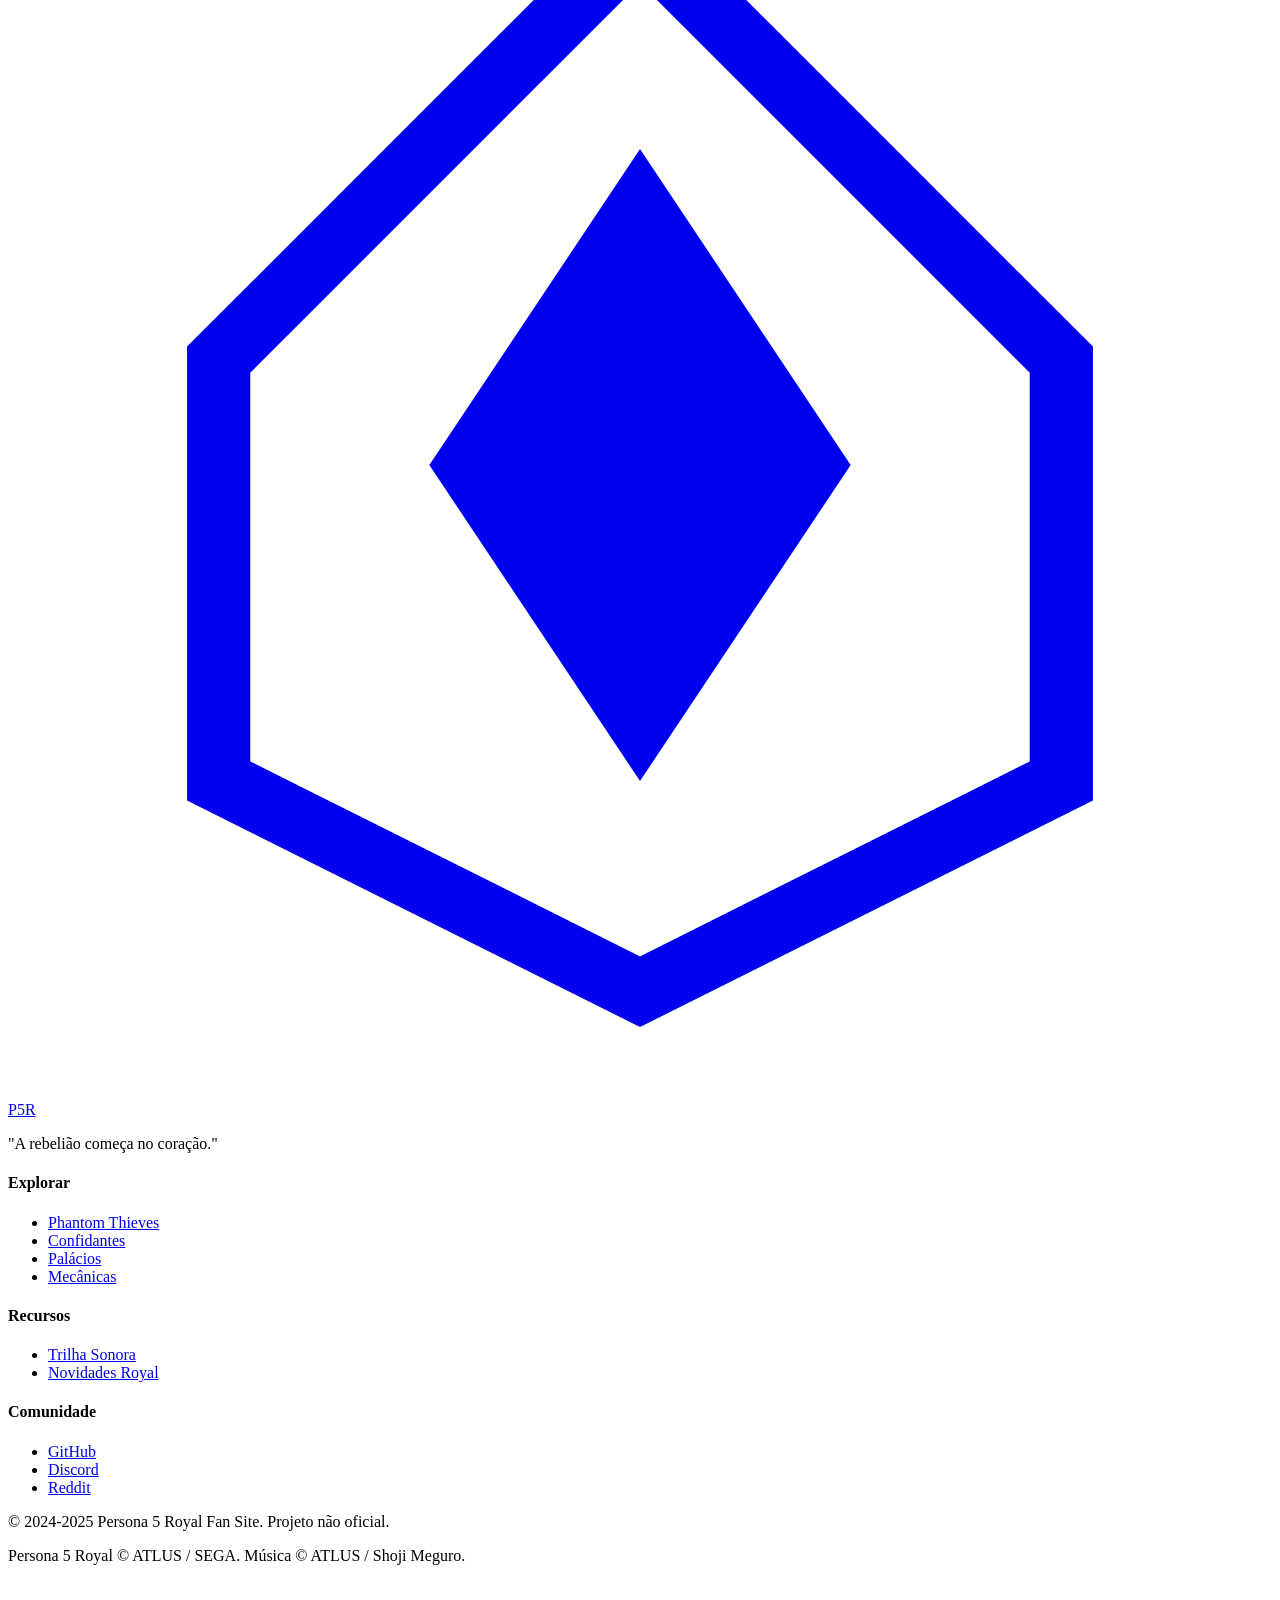
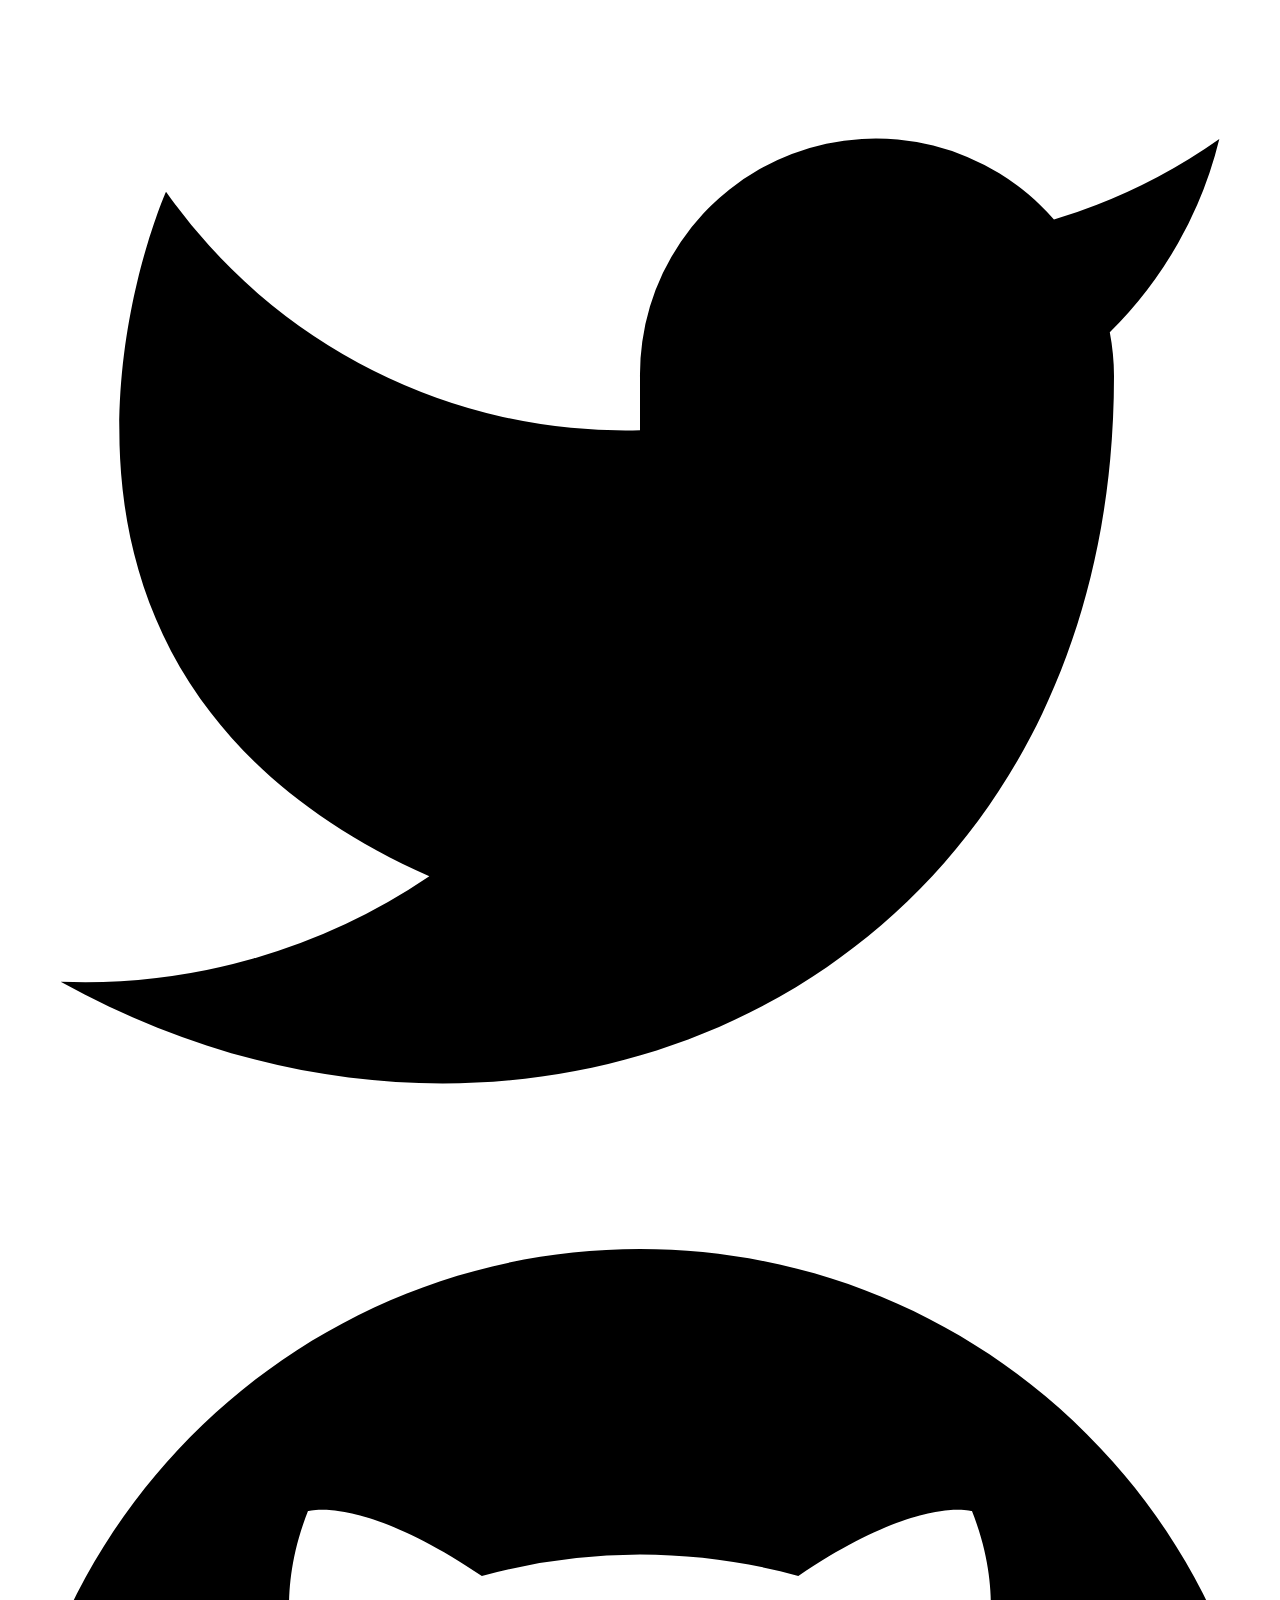
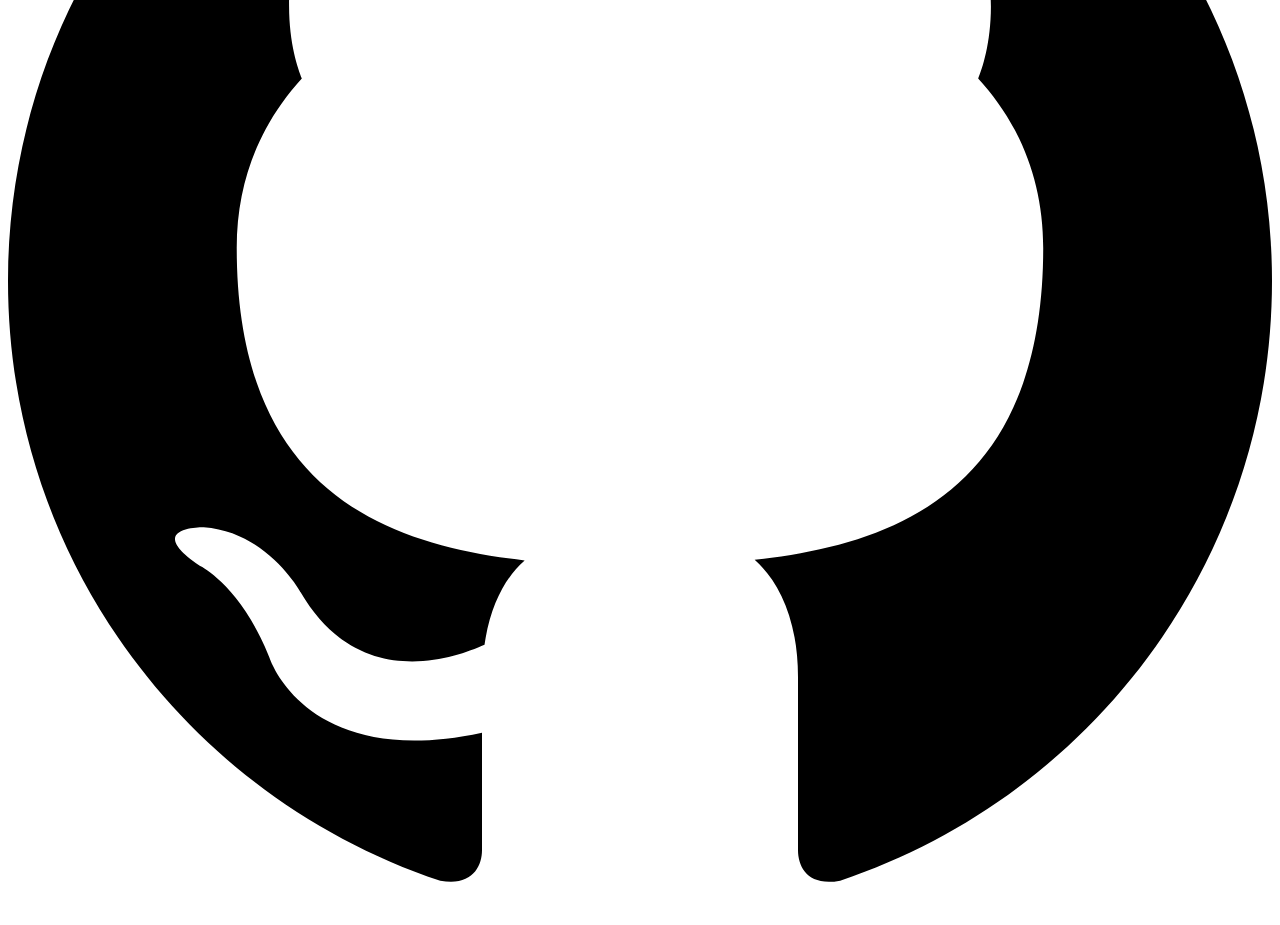
==== commit f93a886c: "Fix OST metadata UI and add quality checks" ====
--- a/pages/ost.html
+++ b/pages/ost.html
@@ -3,7 +3,7 @@
 <head>
     <meta charset="UTF-8">
     <meta name="viewport" content="width=device-width, initial-scale=1.0">
-    <meta name="description" content="Trilha sonora completa de Persona 5 Royal: 110+ faixas, composições de Shoji Meguro, letras traduzidas, player integrado.">
+    <meta name="description" content="Catálogo demonstrativo de faixas marcantes de Persona 5 Royal. Áudio não está incluído.">
     <title>Trilha Sonora (OST) | Persona 5 Royal</title>
     <link rel="stylesheet" href="../css/main.css">
     <link rel="stylesheet" href="../css/components.css">
@@ -54,8 +54,8 @@
             <div class="container">
                 <div class="page-hero-content" data-reveal>
                     <span class="page-hero-badge">COMPOSIÇÃO DE SHOJI MEGURO</span>
-                    <h1 id="page-title" class="page-hero-title">Trilha Sonora Oficial</h1>
-                    <p class="page-hero-desc">110+ faixas. Jazz, Acid Jazz, Rock, J-Pop. A alma sonora dos Phantom Thieves.</p>
+                    <h1 id="page-title" class="page-hero-title">Seleção de Trilha Sonora</h1>
+                    <p class="page-hero-desc">Explore 10 faixas catalogadas. Jazz, Acid Jazz, Rock e J-Pop na identidade sonora dos Phantom Thieves.</p>
                 </div>
             </div>
         </section>
